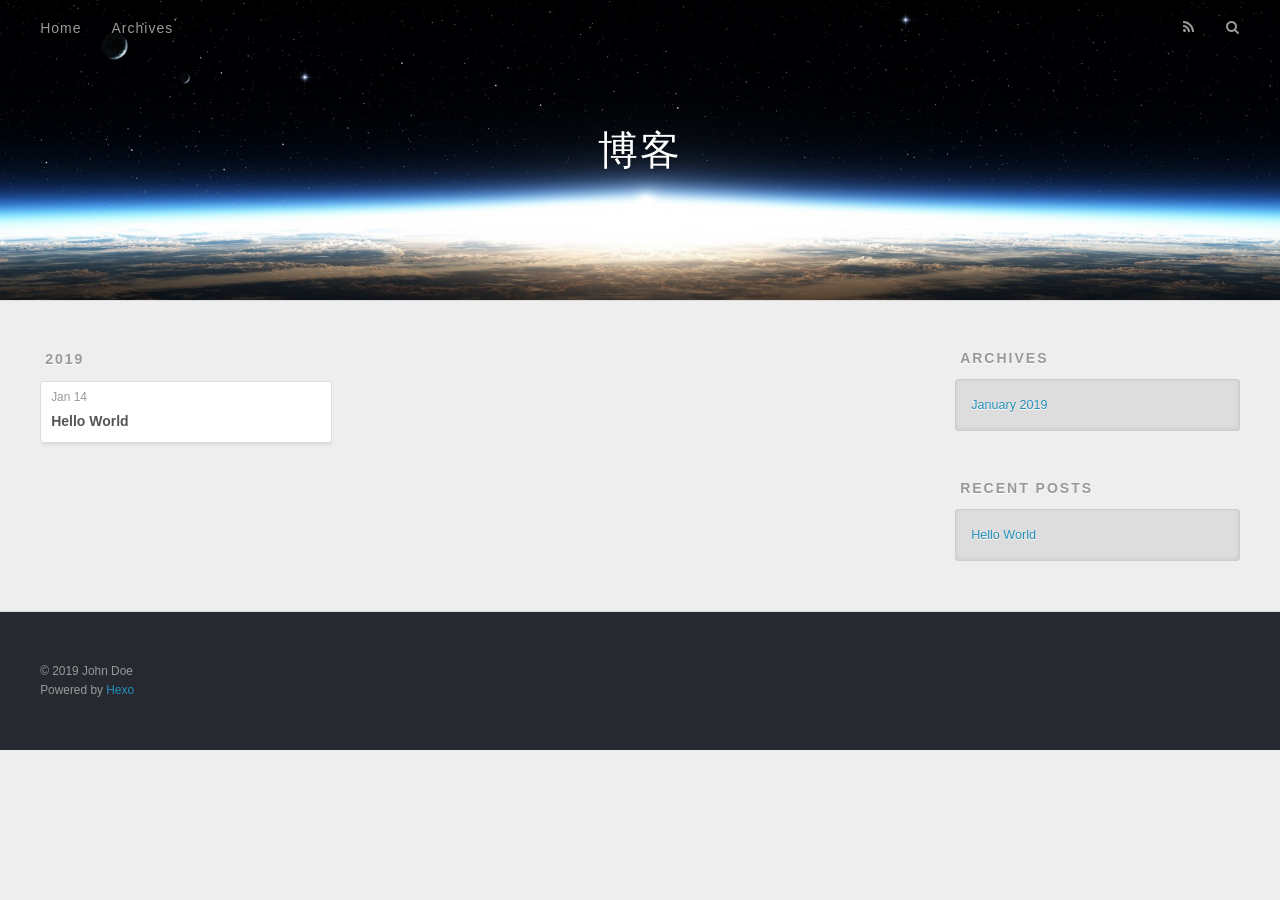
==== archives/index.html @ 406284b7 "Site updated: 2019-01-14 13:26:14" ====
<!DOCTYPE html>
<html>
<head><meta name="generator" content="Hexo 3.8.0">
  <meta charset="utf-8">
  

  
  <title>Archives | 博客</title>
  <meta name="viewport" content="width=device-width, initial-scale=1, maximum-scale=1">
  <meta property="og:type" content="website">
<meta property="og:title" content="博客">
<meta property="og:url" content="http://yoursite.com/archives/index.html">
<meta property="og:site_name" content="博客">
<meta property="og:locale" content="default">
<meta name="twitter:card" content="summary">
<meta name="twitter:title" content="博客">
  
    <link rel="alternate" href="/atom.xml" title="博客" type="application/atom+xml">
  
  
    <link rel="icon" href="/favicon.png">
  
  
    <link href="//fonts.googleapis.com/css?family=Source+Code+Pro" rel="stylesheet" type="text/css">
  
  <link rel="stylesheet" href="/css/style.css">
</head>
</html>
<body>
  <div id="container">
    <div id="wrap">
      <header id="header">
  <div id="banner"></div>
  <div id="header-outer" class="outer">
    <div id="header-title" class="inner">
      <h1 id="logo-wrap">
        <a href="/" id="logo">博客</a>
      </h1>
      
    </div>
    <div id="header-inner" class="inner">
      <nav id="main-nav">
        <a id="main-nav-toggle" class="nav-icon"></a>
        
          <a class="main-nav-link" href="/">Home</a>
        
          <a class="main-nav-link" href="/archives">Archives</a>
        
      </nav>
      <nav id="sub-nav">
        
          <a id="nav-rss-link" class="nav-icon" href="/atom.xml" title="RSS Feed"></a>
        
        <a id="nav-search-btn" class="nav-icon" title="Search"></a>
      </nav>
      <div id="search-form-wrap">
        <form action="//google.com/search" method="get" accept-charset="UTF-8" class="search-form"><input type="search" name="q" class="search-form-input" placeholder="Search"><button type="submit" class="search-form-submit">&#xF002;</button><input type="hidden" name="sitesearch" value="http://yoursite.com"></form>
      </div>
    </div>
  </div>
</header>
      <div class="outer">
        <section id="main">
  
  
    
    
      
      
      <section class="archives-wrap">
        <div class="archive-year-wrap">
          <a href="/archives/2019" class="archive-year">2019</a>
        </div>
        <div class="archives">
    
    <article class="archive-article archive-type-post">
  <div class="archive-article-inner">
    <header class="archive-article-header">
      <a href="/2019/01/14/hello-world/" class="archive-article-date">
  <time datetime="2019-01-14T04:12:39.027Z" itemprop="datePublished">Jan 14</time>
</a>
      
  
    <h1 itemprop="name">
      <a class="archive-article-title" href="/2019/01/14/hello-world/">Hello World</a>
    </h1>
  

    </header>
  </div>
</article>
  
  
    </div></section>
  


</section>
        
          <aside id="sidebar">
  
    

  
    

  
    
  
    
  <div class="widget-wrap">
    <h3 class="widget-title">Archives</h3>
    <div class="widget">
      <ul class="archive-list"><li class="archive-list-item"><a class="archive-list-link" href="/archives/2019/01/">January 2019</a></li></ul>
    </div>
  </div>


  
    
  <div class="widget-wrap">
    <h3 class="widget-title">Recent Posts</h3>
    <div class="widget">
      <ul>
        
          <li>
            <a href="/2019/01/14/hello-world/">Hello World</a>
          </li>
        
      </ul>
    </div>
  </div>

  
</aside>
        
      </div>
      <footer id="footer">
  
  <div class="outer">
    <div id="footer-info" class="inner">
      &copy; 2019 John Doe<br>
      Powered by <a href="http://hexo.io/" target="_blank">Hexo</a>
    </div>
  </div>
</footer>
    </div>
    <nav id="mobile-nav">
  
    <a href="/" class="mobile-nav-link">Home</a>
  
    <a href="/archives" class="mobile-nav-link">Archives</a>
  
</nav>
    

<script src="//ajax.googleapis.com/ajax/libs/jquery/2.0.3/jquery.min.js"></script>


  <link rel="stylesheet" href="/fancybox/jquery.fancybox.css">
  <script src="/fancybox/jquery.fancybox.pack.js"></script>


<script src="/js/script.js"></script>



  </div>
</body>
</html>
---- css/style.css ----
body {
  width: 100%;
}
body:before,
body:after {
  content: "";
  display: table;
}
body:after {
  clear: both;
}
html,
body,
div,
span,
applet,
object,
iframe,
h1,
h2,
h3,
h4,
h5,
h6,
p,
blockquote,
pre,
a,
abbr,
acronym,
address,
big,
cite,
code,
del,
dfn,
em,
img,
ins,
kbd,
q,
s,
samp,
small,
strike,
strong,
sub,
sup,
tt,
var,
dl,
dt,
dd,
ol,
ul,
li,
fieldset,
form,
label,
legend,
table,
caption,
tbody,
tfoot,
thead,
tr,
th,
td {
  margin: 0;
  padding: 0;
  border: 0;
  outline: 0;
  font-weight: inherit;
  font-style: inherit;
  font-family: inherit;
  font-size: 100%;
  vertical-align: baseline;
}
body {
  line-height: 1;
  color: #000;
  background: #fff;
}
ol,
ul {
  list-style: none;
}
table {
  border-collapse: separate;
  border-spacing: 0;
  vertical-align: middle;
}
caption,
th,
td {
  text-align: left;
  font-weight: normal;
  vertical-align: middle;
}
a img {
  border: none;
}
input,
button {
  margin: 0;
  padding: 0;
}
input::-moz-focus-inner,
button::-moz-focus-inner {
  border: 0;
  padding: 0;
}
@font-face {
  font-family: FontAwesome;
  font-style: normal;
  font-weight: normal;
  src: url("fonts/fontawesome-webfont.eot?v=#4.0.3");
  src: url("fonts/fontawesome-webfont.eot?#iefix&v=#4.0.3") format("embedded-opentype"), url("fonts/fontawesome-webfont.woff?v=#4.0.3") format("woff"), url("fonts/fontawesome-webfont.ttf?v=#4.0.3") format("truetype"), url("fonts/fontawesome-webfont.svg#fontawesomeregular?v=#4.0.3") format("svg");
}
html,
body,
#container {
  height: 100%;
}
body {
  background: #eee;
  font: 14px -apple-system, BlinkMacSystemFont, "Segoe UI", "Roboto", "Oxygen", "Ubuntu", "Cantarell", "Fira Sans", "Droid Sans", "Helvetica Neue", sans-serif;
  -webkit-text-size-adjust: 100%;
}
.outer {
  max-width: 1220px;
  margin: 0 auto;
  padding: 0 20px;
}
.outer:before,
.outer:after {
  content: "";
  display: table;
}
.outer:after {
  clear: both;
}
.inner {
  display: inline;
  float: left;
  width: 98.33333333333333%;
  margin: 0 0.833333333333333%;
}
.left,
.alignleft {
  float: left;
}
.right,
.alignright {
  float: right;
}
.clear {
  clear: both;
}
#container {
  position: relative;
}
.mobile-nav-on {
  overflow: hidden;
}
#wrap {
  height: 100%;
  width: 100%;
  position: absolute;
  top: 0;
  left: 0;
  -webkit-transition: 0.2s ease-out;
  -moz-transition: 0.2s ease-out;
  -ms-transition: 0.2s ease-out;
  transition: 0.2s ease-out;
  z-index: 1;
  background: #eee;
}
.mobile-nav-on #wrap {
  left: 280px;
}
@media screen and (min-width: 768px) {
  #main {
    display: inline;
    float: left;
    width: 73.33333333333333%;
    margin: 0 0.833333333333333%;
  }
}
.article-date,
.article-category-link,
.archive-year,
.widget-title {
  text-decoration: none;
  text-transform: uppercase;
  letter-spacing: 2px;
  color: #999;
  margin-bottom: 1em;
  margin-left: 5px;
  line-height: 1em;
  text-shadow: 0 1px #fff;
  font-weight: bold;
}
.article-inner,
.archive-article-inner {
  background: #fff;
  -webkit-box-shadow: 1px 2px 3px #ddd;
  box-shadow: 1px 2px 3px #ddd;
  border: 1px solid #ddd;
  border-radius: 3px;
}
.article-entry h1,
.widget h1 {
  font-size: 2em;
}
.article-entry h2,
.widget h2 {
  font-size: 1.5em;
}
.article-entry h3,
.widget h3 {
  font-size: 1.3em;
}
.article-entry h4,
.widget h4 {
  font-size: 1.2em;
}
.article-entry h5,
.widget h5 {
  font-size: 1em;
}
.article-entry h6,
.widget h6 {
  font-size: 1em;
  color: #999;
}
.article-entry hr,
.widget hr {
  border: 1px dashed #ddd;
}
.article-entry strong,
.widget strong {
  font-weight: bold;
}
.article-entry em,
.widget em,
.article-entry cite,
.widget cite {
  font-style: italic;
}
.article-entry sup,
.widget sup,
.article-entry sub,
.widget sub {
  font-size: 0.75em;
  line-height: 0;
  position: relative;
  vertical-align: baseline;
}
.article-entry sup,
.widget sup {
  top: -0.5em;
}
.article-entry sub,
.widget sub {
  bottom: -0.2em;
}
.article-entry small,
.widget small {
  font-size: 0.85em;
}
.article-entry acronym,
.widget acronym,
.article-entry abbr,
.widget abbr {
  border-bottom: 1px dotted;
}
.article-entry ul,
.widget ul,
.article-entry ol,
.widget ol,
.article-entry dl,
.widget dl {
  margin: 0 20px;
  line-height: 1.6em;
}
.article-entry ul ul,
.widget ul ul,
.article-entry ol ul,
.widget ol ul,
.article-entry ul ol,
.widget ul ol,
.article-entry ol ol,
.widget ol ol {
  margin-top: 0;
  margin-bottom: 0;
}
.article-entry ul,
.widget ul {
  list-style: disc;
}
.article-entry ol,
.widget ol {
  list-style: decimal;
}
.article-entry dt,
.widget dt {
  font-weight: bold;
}
#header {
  height: 300px;
  position: relative;
  border-bottom: 1px solid #ddd;
}
#header:before,
#header:after {
  content: "";
  position: absolute;
  left: 0;
  right: 0;
  height: 40px;
}
#header:before {
  top: 0;
  background: -webkit-linear-gradient(rgba(0,0,0,0.2), transparent);
  background: -moz-linear-gradient(rgba(0,0,0,0.2), transparent);
  background: -ms-linear-gradient(rgba(0,0,0,0.2), transparent);
  background: linear-gradient(rgba(0,0,0,0.2), transparent);
}
#header:after {
  bottom: 0;
  background: -webkit-linear-gradient(transparent, rgba(0,0,0,0.2));
  background: -moz-linear-gradient(transparent, rgba(0,0,0,0.2));
  background: -ms-linear-gradient(transparent, rgba(0,0,0,0.2));
  background: linear-gradient(transparent, rgba(0,0,0,0.2));
}
#header-outer {
  height: 100%;
  position: relative;
}
#header-inner {
  position: relative;
  overflow: hidden;
}
#banner {
  position: absolute;
  top: 0;
  left: 0;
  width: 100%;
  height: 100%;
  background: url("images/banner.jpg") center #000;
  -webkit-background-size: cover;
  -moz-background-size: cover;
  background-size: cover;
  z-index: -1;
}
#header-title {
  text-align: center;
  height: 40px;
  position: absolute;
  top: 50%;
  left: 0;
  margin-top: -20px;
}
#logo,
#subtitle {
  text-decoration: none;
  color: #fff;
  font-weight: 300;
  text-shadow: 0 1px 4px rgba(0,0,0,0.3);
}
#logo {
  font-size: 40px;
  line-height: 40px;
  letter-spacing: 2px;
}
#subtitle {
  font-size: 16px;
  line-height: 16px;
  letter-spacing: 1px;
}
#subtitle-wrap {
  margin-top: 16px;
}
#main-nav {
  float: left;
  margin-left: -15px;
}
.nav-icon,
.main-nav-link {
  float: left;
  color: #fff;
  opacity: 0.6;
  text-decoration: none;
  text-shadow: 0 1px rgba(0,0,0,0.2);
  -webkit-transition: opacity 0.2s;
  -moz-transition: opacity 0.2s;
  -ms-transition: opacity 0.2s;
  transition: opacity 0.2s;
  display: block;
  padding: 20px 15px;
}
.nav-icon:hover,
.main-nav-link:hover {
  opacity: 1;
}
.nav-icon {
  font-family: FontAwesome;
  text-align: center;
  font-size: 14px;
  width: 14px;
  height: 14px;
  padding: 20px 15px;
  position: relative;
  cursor: pointer;
}
.main-nav-link {
  font-weight: 300;
  letter-spacing: 1px;
}
@media screen and (max-width: 479px) {
  .main-nav-link {
    display: none;
  }
}
#main-nav-toggle {
  display: none;
}
#main-nav-toggle:before {
  content: "\f0c9";
}
@media screen and (max-width: 479px) {
  #main-nav-toggle {
    display: block;
  }
}
#sub-nav {
  float: right;
  margin-right: -15px;
}
#nav-rss-link:before {
  content: "\f09e";
}
#nav-search-btn:before {
  content: "\f002";
}
#search-form-wrap {
  position: absolute;
  top: 15px;
  width: 150px;
  height: 30px;
  right: -150px;
  opacity: 0;
  -webkit-transition: 0.2s ease-out;
  -moz-transition: 0.2s ease-out;
  -ms-transition: 0.2s ease-out;
  transition: 0.2s ease-out;
}
#search-form-wrap.on {
  opacity: 1;
  right: 0;
}
@media screen and (max-width: 479px) {
  #search-form-wrap {
    width: 100%;
    right: -100%;
  }
}
.search-form {
  position: absolute;
  top: 0;
  left: 0;
  right: 0;
  background: #fff;
  padding: 5px 15px;
  border-radius: 15px;
  -webkit-box-shadow: 0 0 10px rgba(0,0,0,0.3);
  box-shadow: 0 0 10px rgba(0,0,0,0.3);
}
.search-form-input {
  border: none;
  background: none;
  color: #555;
  width: 100%;
  font: 13px -apple-system, BlinkMacSystemFont, "Segoe UI", "Roboto", "Oxygen", "Ubuntu", "Cantarell", "Fira Sans", "Droid Sans", "Helvetica Neue", sans-serif;
  outline: none;
}
.search-form-input::-webkit-search-results-decoration,
.search-form-input::-webkit-search-cancel-button {
  -webkit-appearance: none;
}
.search-form-submit {
  position: absolute;
  top: 50%;
  right: 10px;
  margin-top: -7px;
  font: 13px FontAwesome;
  border: none;
  background: none;
  color: #bbb;
  cursor: pointer;
}
.search-form-submit:hover,
.search-form-submit:focus {
  color: #777;
}
.article {
  margin: 50px 0;
}
.article-inner {
  overflow: hidden;
}
.article-meta:before,
.article-meta:after {
  content: "";
  display: table;
}
.article-meta:after {
  clear: both;
}
.article-date {
  float: left;
}
.article-category {
  float: left;
  line-height: 1em;
  color: #ccc;
  text-shadow: 0 1px #fff;
  margin-left: 8px;
}
.article-category:before {
  content: "\2022";
}
.article-category-link {
  margin: 0 12px 1em;
}
.article-header {
  padding: 20px 20px 0;
}
.article-title {
  text-decoration: none;
  font-size: 2em;
  font-weight: bold;
  color: #555;
  line-height: 1.1em;
  -webkit-transition: color 0.2s;
  -moz-transition: color 0.2s;
  -ms-transition: color 0.2s;
  transition: color 0.2s;
}
a.article-title:hover {
  color: #258fb8;
}
.article-entry {
  color: #555;
  padding: 0 20px;
}
.article-entry:before,
.article-entry:after {
  content: "";
  display: table;
}
.article-entry:after {
  clear: both;
}
.article-entry p,
.article-entry table {
  line-height: 1.6em;
  margin: 1.6em 0;
}
.article-entry h1,
.article-entry h2,
.article-entry h3,
.article-entry h4,
.article-entry h5,
.article-entry h6 {
  font-weight: bold;
}
.article-entry h1,
.article-entry h2,
.article-entry h3,
.article-entry h4,
.article-entry h5,
.article-entry h6 {
  line-height: 1.1em;
  margin: 1.1em 0;
}
.article-entry a {
  color: #258fb8;
  text-decoration: none;
}
.article-entry a:hover {
  text-decoration: underline;
}
.article-entry ul,
.article-entry ol,
.article-entry dl {
  margin-top: 1.6em;
  margin-bottom: 1.6em;
}
.article-entry img,
.article-entry video {
  max-width: 100%;
  height: auto;
  display: block;
  margin: auto;
}
.article-entry iframe {
  border: none;
}
.article-entry table {
  width: 100%;
  border-collapse: collapse;
  border-spacing: 0;
}
.article-entry th {
  font-weight: bold;
  border-bottom: 3px solid #ddd;
  padding-bottom: 0.5em;
}
.article-entry td {
  border-bottom: 1px solid #ddd;
  padding: 10px 0;
}
.article-entry blockquote {
  font-family: Georgia, "Times New Roman", serif;
  font-size: 1.4em;
  margin: 1.6em 20px;
  text-align: center;
}
.article-entry blockquote footer {
  font-size: 14px;
  margin: 1.6em 0;
  font-family: -apple-system, BlinkMacSystemFont, "Segoe UI", "Roboto", "Oxygen", "Ubuntu", "Cantarell", "Fira Sans", "Droid Sans", "Helvetica Neue", sans-serif;
}
.article-entry blockquote footer cite:before {
  content: "—";
  padding: 0 0.5em;
}
.article-entry .pullquote {
  text-align: left;
  width: 45%;
  margin: 0;
}
.article-entry .pullquote.left {
  margin-left: 0.5em;
  margin-right: 1em;
}
.article-entry .pullquote.right {
  margin-right: 0.5em;
  margin-left: 1em;
}
.article-entry .caption {
  color: #999;
  display: block;
  font-size: 0.9em;
  margin-top: 0.5em;
  position: relative;
  text-align: center;
}
.article-entry .video-container {
  position: relative;
  padding-top: 56.25%;
  height: 0;
  overflow: hidden;
}
.article-entry .video-container iframe,
.article-entry .video-container object,
.article-entry .video-container embed {
  position: absolute;
  top: 0;
  left: 0;
  width: 100%;
  height: 100%;
  margin-top: 0;
}
.article-more-link a {
  display: inline-block;
  line-height: 1em;
  padding: 6px 15px;
  border-radius: 15px;
  background: #eee;
  color: #999;
  text-shadow: 0 1px #fff;
  text-decoration: none;
}
.article-more-link a:hover {
  background: #258fb8;
  color: #fff;
  text-decoration: none;
  text-shadow: 0 1px #1e7293;
}
.article-footer {
  font-size: 0.85em;
  line-height: 1.6em;
  border-top: 1px solid #ddd;
  padding-top: 1.6em;
  margin: 0 20px 20px;
}
.article-footer:before,
.article-footer:after {
  content: "";
  display: table;
}
.article-footer:after {
  clear: both;
}
.article-footer a {
  color: #999;
  text-decoration: none;
}
.article-footer a:hover {
  color: #555;
}
.article-tag-list-item {
  float: left;
  margin-right: 10px;
}
.article-tag-list-link:before {
  content: "#";
}
.article-comment-link {
  float: right;
}
.article-comment-link:before {
  content: "\f075";
  font-family: FontAwesome;
  padding-right: 8px;
}
.article-share-link {
  cursor: pointer;
  float: right;
  margin-left: 20px;
}
.article-share-link:before {
  content: "\f064";
  font-family: FontAwesome;
  padding-right: 6px;
}
#article-nav {
  position: relative;
}
#article-nav:before,
#article-nav:after {
  content: "";
  display: table;
}
#article-nav:after {
  clear: both;
}
@media screen and (min-width: 768px) {
  #article-nav {
    margin: 50px 0;
  }
  #article-nav:before {
    width: 8px;
    height: 8px;
    position: absolute;
    top: 50%;
    left: 50%;
    margin-top: -4px;
    margin-left: -4px;
    content: "";
    border-radius: 50%;
    background: #ddd;
    -webkit-box-shadow: 0 1px 2px #fff;
    box-shadow: 0 1px 2px #fff;
  }
}
.article-nav-link-wrap {
  text-decoration: none;
  text-shadow: 0 1px #fff;
  color: #999;
  -webkit-box-sizing: border-box;
  -moz-box-sizing: border-box;
  box-sizing: border-box;
  margin-top: 50px;
  text-align: center;
  display: block;
}
.article-nav-link-wrap:hover {
  color: #555;
}
@media screen and (min-width: 768px) {
  .article-nav-link-wrap {
    width: 50%;
    margin-top: 0;
  }
}
@media screen and (min-width: 768px) {
  #article-nav-newer {
    float: left;
    text-align: right;
    padding-right: 20px;
  }
}
@media screen and (min-width: 768px) {
  #article-nav-older {
    float: right;
    text-align: left;
    padding-left: 20px;
  }
}
.article-nav-caption {
  text-transform: uppercase;
  letter-spacing: 2px;
  color: #ddd;
  line-height: 1em;
  font-weight: bold;
}
#article-nav-newer .article-nav-caption {
  margin-right: -2px;
}
.article-nav-title {
  font-size: 0.85em;
  line-height: 1.6em;
  margin-top: 0.5em;
}
.article-share-box {
  position: absolute;
  display: none;
  background: #fff;
  -webkit-box-shadow: 1px 2px 10px rgba(0,0,0,0.2);
  box-shadow: 1px 2px 10px rgba(0,0,0,0.2);
  border-radius: 3px;
  margin-left: -145px;
  overflow: hidden;
  z-index: 1;
}
.article-share-box.on {
  display: block;
}
.article-share-input {
  width: 100%;
  background: none;
  -webkit-box-sizing: border-box;
  -moz-box-sizing: border-box;
  box-sizing: border-box;
  font: 14px -apple-system, BlinkMacSystemFont, "Segoe UI", "Roboto", "Oxygen", "Ubuntu", "Cantarell", "Fira Sans", "Droid Sans", "Helvetica Neue", sans-serif;
  padding: 0 15px;
  color: #555;
  outline: none;
  border: 1px solid #ddd;
  border-radius: 3px 3px 0 0;
  height: 36px;
  line-height: 36px;
}
.article-share-links {
  background: #eee;
}
.article-share-links:before,
.article-share-links:after {
  content: "";
  display: table;
}
.article-share-links:after {
  clear: both;
}
.article-share-twitter,
.article-share-facebook,
.article-share-pinterest,
.article-share-google {
  width: 50px;
  height: 36px;
  display: block;
  float: left;
  position: relative;
  color: #999;
  text-shadow: 0 1px #fff;
}
.article-share-twitter:before,
.article-share-facebook:before,
.article-share-pinterest:before,
.article-share-google:before {
  font-size: 20px;
  font-family: FontAwesome;
  width: 20px;
  height: 20px;
  position: absolute;
  top: 50%;
  left: 50%;
  margin-top: -10px;
  margin-left: -10px;
  text-align: center;
}
.article-share-twitter:hover,
.article-share-facebook:hover,
.article-share-pinterest:hover,
.article-share-google:hover {
  color: #fff;
}
.article-share-twitter:before {
  content: "\f099";
}
.article-share-twitter:hover {
  background: #00aced;
  text-shadow: 0 1px #008abe;
}
.article-share-facebook:before {
  content: "\f09a";
}
.article-share-facebook:hover {
  background: #3b5998;
  text-shadow: 0 1px #2f477a;
}
.article-share-pinterest:before {
  content: "\f0d2";
}
.article-share-pinterest:hover {
  background: #cb2027;
  text-shadow: 0 1px #a21a1f;
}
.article-share-google:before {
  content: "\f0d5";
}
.article-share-google:hover {
  background: #dd4b39;
  text-shadow: 0 1px #be3221;
}
.article-gallery {
  background: #000;
  position: relative;
}
.article-gallery-photos {
  position: relative;
  overflow: hidden;
}
.article-gallery-img {
  display: none;
  max-width: 100%;
}
.article-gallery-img:first-child {
  display: block;
}
.article-gallery-img.loaded {
  position: absolute;
  display: block;
}
.article-gallery-img img {
  display: block;
  max-width: 100%;
  margin: 0 auto;
}
#comments {
  background: #fff;
  -webkit-box-shadow: 1px 2px 3px #ddd;
  box-shadow: 1px 2px 3px #ddd;
  padding: 20px;
  border: 1px solid #ddd;
  border-radius: 3px;
  margin: 50px 0;
}
#comments a {
  color: #258fb8;
}
.archives-wrap {
  margin: 50px 0;
}
.archives:before,
.archives:after {
  content: "";
  display: table;
}
.archives:after {
  clear: both;
}
.archive-year-wrap {
  margin-bottom: 1em;
}
.archives {
  -webkit-column-gap: 10px;
  -moz-column-gap: 10px;
  column-gap: 10px;
}
@media screen and (min-width: 480px) and (max-width: 767px) {
  .archives {
    -webkit-column-count: 2;
    -moz-column-count: 2;
    column-count: 2;
  }
}
@media screen and (min-width: 768px) {
  .archives {
    -webkit-column-count: 3;
    -moz-column-count: 3;
    column-count: 3;
  }
}
.archive-article {
  -webkit-column-break-inside: avoid;
  page-break-inside: avoid;
  overflow: hidden;
  break-inside: avoid-column;
}
.archive-article-inner {
  padding: 10px;
  margin-bottom: 15px;
}
.archive-article-title {
  text-decoration: none;
  font-weight: bold;
  color: #555;
  -webkit-transition: color 0.2s;
  -moz-transition: color 0.2s;
  -ms-transition: color 0.2s;
  transition: color 0.2s;
  line-height: 1.6em;
}
.archive-article-title:hover {
  color: #258fb8;
}
.archive-article-footer {
  margin-top: 1em;
}
.archive-article-date {
  color: #999;
  text-decoration: none;
  font-size: 0.85em;
  line-height: 1em;
  margin-bottom: 0.5em;
  display: block;
}
#page-nav {
  margin: 50px auto;
  background: #fff;
  -webkit-box-shadow: 1px 2px 3px #ddd;
  box-shadow: 1px 2px 3px #ddd;
  border: 1px solid #ddd;
  border-radius: 3px;
  text-align: center;
  color: #999;
  overflow: hidden;
}
#page-nav:before,
#page-nav:after {
  content: "";
  display: table;
}
#page-nav:after {
  clear: both;
}
#page-nav a,
#page-nav span {
  padding: 10px 20px;
  line-height: 1;
  height: 2ex;
}
#page-nav a {
  color: #999;
  text-decoration: none;
}
#page-nav a:hover {
  background: #999;
  color: #fff;
}
#page-nav .prev {
  float: left;
}
#page-nav .next {
  float: right;
}
#page-nav .page-number {
  display: inline-block;
}
@media screen and (max-width: 479px) {
  #page-nav .page-number {
    display: none;
  }
}
#page-nav .current {
  color: #555;
  font-weight: bold;
}
#page-nav .space {
  color: #ddd;
}
#footer {
  background: #262a30;
  padding: 50px 0;
  border-top: 1px solid #ddd;
  color: #999;
}
#footer a {
  color: #258fb8;
  text-decoration: none;
}
#footer a:hover {
  text-decoration: underline;
}
#footer-info {
  line-height: 1.6em;
  font-size: 0.85em;
}
.article-entry pre,
.article-entry .highlight {
  background: #2d2d2d;
  margin: 0 -20px;
  padding: 15px 20px;
  border-style: solid;
  border-color: #ddd;
  border-width: 1px 0;
  overflow: auto;
  color: #ccc;
  line-height: 22.400000000000002px;
}
.article-entry .highlight .gutter pre,
.article-entry .gist .gist-file .gist-data .line-numbers {
  color: #666;
  font-size: 0.85em;
}
.article-entry pre,
.article-entry code {
  font-family: "Source Code Pro", Consolas, Monaco, Menlo, Consolas, monospace;
}
.article-entry code {
  background: #eee;
  text-shadow: 0 1px #fff;
  padding: 0 0.3em;
}
.article-entry pre code {
  background: none;
  text-shadow: none;
  padding: 0;
}
.article-entry .highlight pre {
  border: none;
  margin: 0;
  padding: 0;
}
.article-entry .highlight table {
  margin: 0;
  width: auto;
}
.article-entry .highlight td {
  border: none;
  padding: 0;
}
.article-entry .highlight figcaption {
  font-size: 0.85em;
  color: #999;
  line-height: 1em;
  margin-bottom: 1em;
}
.article-entry .highlight figcaption:before,
.article-entry .highlight figcaption:after {
  content: "";
  display: table;
}
.article-entry .highlight figcaption:after {
  clear: both;
}
.article-entry .highlight figcaption a {
  float: right;
}
.article-entry .highlight .gutter pre {
  text-align: right;
  padding-right: 20px;
}
.article-entry .highlight .line {
  height: 22.400000000000002px;
}
.article-entry .highlight .line.marked {
  background: #515151;
}
.article-entry .gist {
  margin: 0 -20px;
  border-style: solid;
  border-color: #ddd;
  border-width: 1px 0;
  background: #2d2d2d;
  padding: 15px 20px 15px 0;
}
.article-entry .gist .gist-file {
  border: none;
  font-family: "Source Code Pro", Consolas, Monaco, Menlo, Consolas, monospace;
  margin: 0;
}
.article-entry .gist .gist-file .gist-data {
  background: none;
  border: none;
}
.article-entry .gist .gist-file .gist-data .line-numbers {
  background: none;
  border: none;
  padding: 0 20px 0 0;
}
.article-entry .gist .gist-file .gist-data .line-data {
  padding: 0 !important;
}
.article-entry .gist .gist-file .highlight {
  margin: 0;
  padding: 0;
  border: none;
}
.article-entry .gist .gist-file .gist-meta {
  background: #2d2d2d;
  color: #999;
  font: 0.85em -apple-system, BlinkMacSystemFont, "Segoe UI", "Roboto", "Oxygen", "Ubuntu", "Cantarell", "Fira Sans", "Droid Sans", "Helvetica Neue", sans-serif;
  text-shadow: 0 0;
  padding: 0;
  margin-top: 1em;
  margin-left: 20px;
}
.article-entry .gist .gist-file .gist-meta a {
  color: #258fb8;
  font-weight: normal;
}
.article-entry .gist .gist-file .gist-meta a:hover {
  text-decoration: underline;
}
pre .comment,
pre .title {
  color: #999;
}
pre .variable,
pre .attribute,
pre .tag,
pre .regexp,
pre .ruby .constant,
pre .xml .tag .title,
pre .xml .pi,
pre .xml .doctype,
pre .html .doctype,
pre .css .id,
pre .css .class,
pre .css .pseudo {
  color: #f2777a;
}
pre .number,
pre .preprocessor,
pre .built_in,
pre .literal,
pre .params,
pre .constant {
  color: #f99157;
}
pre .class,
pre .ruby .class .title,
pre .css .rules .attribute {
  color: #9c9;
}
pre .string,
pre .value,
pre .inheritance,
pre .header,
pre .ruby .symbol,
pre .xml .cdata {
  color: #9c9;
}
pre .css .hexcolor {
  color: #6cc;
}
pre .function,
pre .python .decorator,
pre .python .title,
pre .ruby .function .title,
pre .ruby .title .keyword,
pre .perl .sub,
pre .javascript .title,
pre .coffeescript .title {
  color: #69c;
}
pre .keyword,
pre .javascript .function {
  color: #c9c;
}
@media screen and (max-width: 479px) {
  #mobile-nav {
    position: absolute;
    top: 0;
    left: 0;
    width: 280px;
    height: 100%;
    background: #191919;
    border-right: 1px solid #fff;
  }
}
@media screen and (max-width: 479px) {
  .mobile-nav-link {
    display: block;
    color: #999;
    text-decoration: none;
    padding: 15px 20px;
    font-weight: bold;
  }
  .mobile-nav-link:hover {
    color: #fff;
  }
}
@media screen and (min-width: 768px) {
  #sidebar {
    display: inline;
    float: left;
    width: 23.333333333333332%;
    margin: 0 0.833333333333333%;
  }
}
.widget-wrap {
  margin: 50px 0;
}
.widget {
  color: #777;
  text-shadow: 0 1px #fff;
  background: #ddd;
  -webkit-box-shadow: 0 -1px 4px #ccc inset;
  box-shadow: 0 -1px 4px #ccc inset;
  border: 1px solid #ccc;
  padding: 15px;
  border-radius: 3px;
}
.widget a {
  color: #258fb8;
  text-decoration: none;
}
.widget a:hover {
  text-decoration: underline;
}
.widget ul ul,
.widget ol ul,
.widget dl ul,
.widget ul ol,
.widget ol ol,
.widget dl ol,
.widget ul dl,
.widget ol dl,
.widget dl dl {
  margin-left: 15px;
  list-style: disc;
}
.widget {
  line-height: 1.6em;
  word-wrap: break-word;
  font-size: 0.9em;
}
.widget ul,
.widget ol {
  list-style: none;
  margin: 0;
}
.widget ul ul,
.widget ol ul,
.widget ul ol,
.widget ol ol {
  margin: 0 20px;
}
.widget ul ul,
.widget ol ul {
  list-style: disc;
}
.widget ul ol,
.widget ol ol {
  list-style: decimal;
}
.category-list-count,
.tag-list-count,
.archive-list-count {
  padding-left: 5px;
  color: #999;
  font-size: 0.85em;
}
.category-list-count:before,
.tag-list-count:before,
.archive-list-count:before {
  content: "(";
}
.category-list-count:after,
.tag-list-count:after,
.archive-list-count:after {
  content: ")";
}
.tagcloud a {
  margin-right: 5px;
  display: inline-block;
}
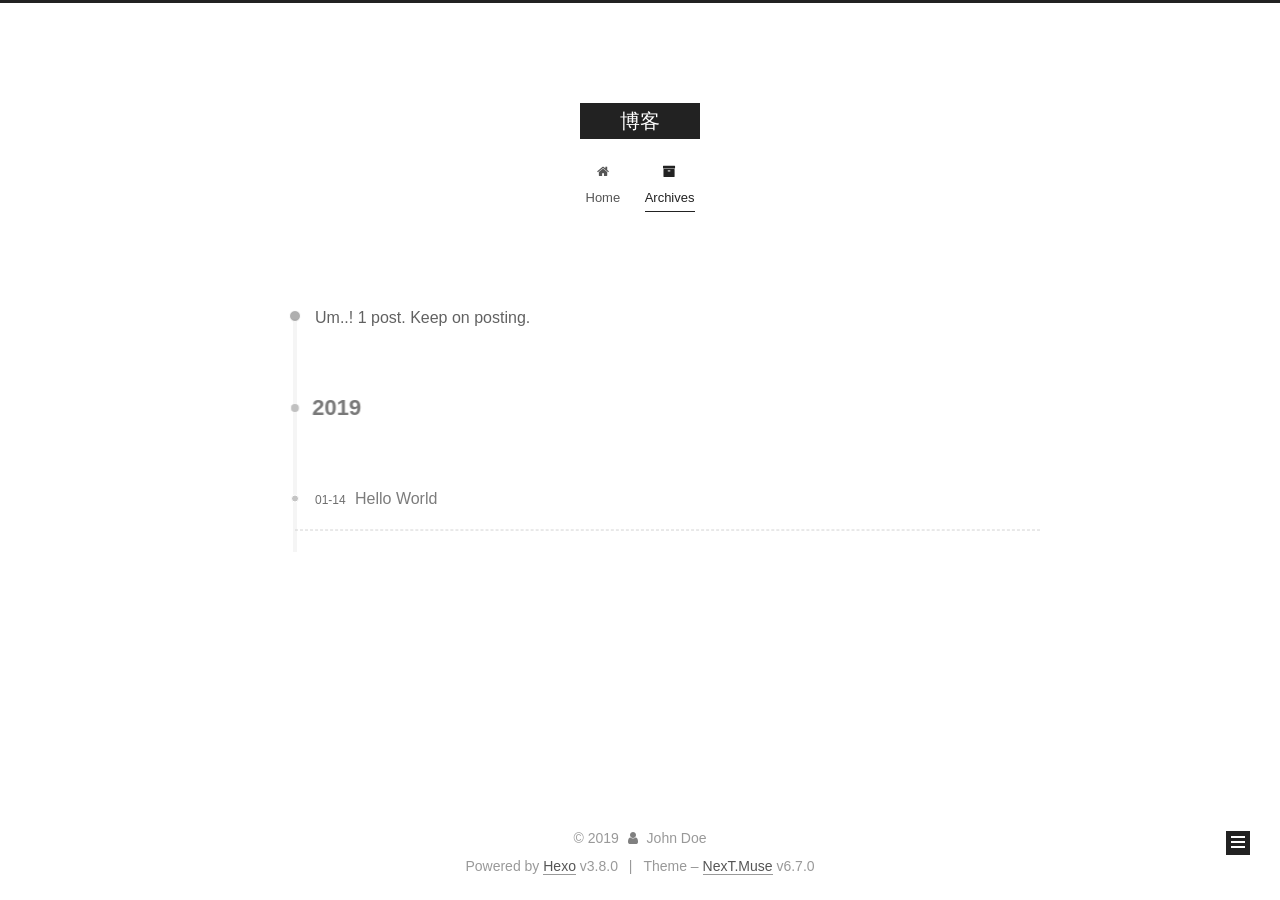
==== commit 4243ec46: "Site updated: 2019-01-15 11:44:02" ====
--- a/archives/index.html
+++ b/archives/index.html
@@ -1,12 +1,101 @@
 <!DOCTYPE html>
-<html>
+
+
+
+
+
+
+
+
+
+
+
+
+  
+
+
+<html class="theme-next muse use-motion" lang="">
 <head><meta name="generator" content="Hexo 3.8.0">
-  <meta charset="utf-8">
-  
-
-  
-  <title>Archives | 博客</title>
-  <meta name="viewport" content="width=device-width, initial-scale=1, maximum-scale=1">
+  <meta charset="UTF-8">
+<meta http-equiv="X-UA-Compatible" content="IE=edge">
+<meta name="viewport" content="width=device-width, initial-scale=1, maximum-scale=2">
+<meta name="theme-color" content="#222">
+
+
+
+
+
+
+
+
+
+
+
+
+
+
+
+
+
+
+
+
+
+
+
+
+
+
+<link rel="stylesheet" href="/lib/font-awesome/css/font-awesome.min.css?v=4.6.2">
+
+<link rel="stylesheet" href="/css/main.css?v=6.7.0">
+
+
+  <link rel="apple-touch-icon" sizes="180x180" href="/images/apple-touch-icon-next.png?v=6.7.0">
+
+
+  <link rel="icon" type="image/png" sizes="32x32" href="/images/favicon-32x32-next.png?v=6.7.0">
+
+
+  <link rel="icon" type="image/png" sizes="16x16" href="/images/favicon-16x16-next.png?v=6.7.0">
+
+
+  <link rel="mask-icon" href="/images/logo.svg?v=6.7.0" color="#222">
+
+
+
+
+
+
+
+<script id="hexo.configurations">
+  var NexT = window.NexT || {};
+  var CONFIG = {
+    root: '/',
+    scheme: 'Muse',
+    version: '6.7.0',
+    sidebar: {"position":"left","display":"post","offset":12,"b2t":false,"scrollpercent":false,"onmobile":false},
+    fancybox: false,
+    fastclick: false,
+    lazyload: false,
+    tabs: true,
+    motion: {"enable":true,"async":false,"transition":{"post_block":"fadeIn","post_header":"slideDownIn","post_body":"slideDownIn","coll_header":"slideLeftIn","sidebar":"slideUpIn"}},
+    algolia: {
+      applicationID: '',
+      apiKey: '',
+      indexName: '',
+      hits: {"per_page":10},
+      labels: {"input_placeholder":"Search for Posts","hits_empty":"We didn't find any results for the search: ${query}","hits_stats":"${hits} results found in ${time} ms"}
+    }
+  };
+</script>
+
+
+  
+
+
+
+
   <meta property="og:type" content="website">
 <meta property="og:title" content="博客">
 <meta property="og:url" content="http://yoursite.com/archives/index.html">
@@ -14,157 +103,491 @@
 <meta property="og:locale" content="default">
 <meta name="twitter:card" content="summary">
 <meta name="twitter:title" content="博客">
-  
-    <link rel="alternate" href="/atom.xml" title="博客" type="application/atom+xml">
-  
-  
-    <link rel="icon" href="/favicon.png">
-  
-  
-    <link href="//fonts.googleapis.com/css?family=Source+Code+Pro" rel="stylesheet" type="text/css">
-  
-  <link rel="stylesheet" href="/css/style.css">
+
+
+
+
+
+
+  <link rel="canonical" href="http://yoursite.com/archives/">
+
+
+
+<script id="page.configurations">
+  CONFIG.page = {
+    sidebar: "",
+  };
+</script>
+
+  <title>Archive | 博客</title>
+  
+
+
+
+
+
+
+
+
+
+
+
+
+  <noscript>
+  <style>
+  .use-motion .motion-element,
+  .use-motion .brand,
+  .use-motion .menu-item,
+  .sidebar-inner,
+  .use-motion .post-block,
+  .use-motion .pagination,
+  .use-motion .comments,
+  .use-motion .post-header,
+  .use-motion .post-body,
+  .use-motion .collection-title { opacity: initial; }
+
+  .use-motion .logo,
+  .use-motion .site-title,
+  .use-motion .site-subtitle {
+    opacity: initial;
+    top: initial;
+  }
+
+  .use-motion .logo-line-before i { left: initial; }
+  .use-motion .logo-line-after i { right: initial; }
+  </style>
+</noscript>
+
 </head>
-</html>
-<body>
-  <div id="container">
-    <div id="wrap">
-      <header id="header">
-  <div id="banner"></div>
-  <div id="header-outer" class="outer">
-    <div id="header-title" class="inner">
-      <h1 id="logo-wrap">
-        <a href="/" id="logo">博客</a>
-      </h1>
-      
+
+<body itemscope="" itemtype="http://schema.org/WebPage" lang="default">
+
+  
+  
+    
+  
+
+  <div class="container sidebar-position-left page-archive">
+    <div class="headband"></div>
+
+    <header id="header" class="header" itemscope="" itemtype="http://schema.org/WPHeader">
+      <div class="header-inner"><div class="site-brand-wrapper">
+  <div class="site-meta">
+    
+
+    <div class="custom-logo-site-title">
+      <a href="/" class="brand" rel="start">
+        <span class="logo-line-before"><i></i></span>
+        <span class="site-title">博客</span>
+        <span class="logo-line-after"><i></i></span>
+      </a>
     </div>
-    <div id="header-inner" class="inner">
-      <nav id="main-nav">
-        <a id="main-nav-toggle" class="nav-icon"></a>
-        
-          <a class="main-nav-link" href="/">Home</a>
-        
-          <a class="main-nav-link" href="/archives">Archives</a>
-        
-      </nav>
-      <nav id="sub-nav">
-        
-          <a id="nav-rss-link" class="nav-icon" href="/atom.xml" title="RSS Feed"></a>
-        
-        <a id="nav-search-btn" class="nav-icon" title="Search"></a>
-      </nav>
-      <div id="search-form-wrap">
-        <form action="//google.com/search" method="get" accept-charset="UTF-8" class="search-form"><input type="search" name="q" class="search-form-input" placeholder="Search"><button type="submit" class="search-form-submit">&#xF002;</button><input type="hidden" name="sitesearch" value="http://yoursite.com"></form>
+    
+    
+  </div>
+
+  <div class="site-nav-toggle">
+    <button aria-label="Toggle navigation bar">
+      <span class="btn-bar"></span>
+      <span class="btn-bar"></span>
+      <span class="btn-bar"></span>
+    </button>
+  </div>
+</div>
+
+
+
+<nav class="site-nav">
+  
+    <ul id="menu" class="menu">
+      
+        
+        
+        
+          
+          <li class="menu-item menu-item-home">
+
+    
+    
+    
+      
+    
+
+    
+
+    <a href="/" rel="section"><i class="menu-item-icon fa fa-fw fa-home"></i> <br>Home</a>
+
+  </li>
+        
+        
+        
+          
+          <li class="menu-item menu-item-archives menu-item-active">
+
+    
+    
+    
+      
+    
+
+    
+
+    <a href="/archives/" rel="section"><i class="menu-item-icon fa fa-fw fa-archive"></i> <br>Archives</a>
+
+  </li>
+
+      
+      
+    </ul>
+  
+
+  
+    
+
+    
+    
+      
+      
+    
+      
+      
+    
+    
+
+  
+
+
+  
+
+  
+</nav>
+
+
+
+  
+
+
+
+</div>
+    </header>
+
+    
+
+
+    <main id="main" class="main">
+      <div class="main-inner">
+        <div class="content-wrap">
+          
+          <div id="content" class="content">
+            
+
+  
+  
+  
+  <div class="post-block archive">
+    <div id="posts" class="posts-collapse">
+      <span class="archive-move-on"></span>
+
+      
+      <span class="archive-page-counter">
+        
+        
+        
+          
+        
+        Um..! 1 post. Keep on posting.
+      </span>
+      
+
+      
+
+        
+        
+        
+
+        
+          
+          <div class="collection-title">
+            <h1 class="archive-year" id="archive-year-2019">2019</h1>
+          </div>
+        
+        
+
+        
+
+  <article class="post post-type-normal" itemscope="" itemtype="http://schema.org/Article">
+    <header class="post-header">
+
+      <h2 class="post-title">
+        
+          <a class="post-title-link" href="/2019/01/14/hello-world/" itemprop="url">
+            
+              <span itemprop="name">Hello World</span>
+            
+          </a>
+        
+      </h2>
+
+      <div class="post-meta">
+        <time class="post-time" itemprop="dateCreated" datetime="2019-01-14T12:12:39+08:00" content="2019-01-14">
+          01-14
+        </time>
       </div>
+
+    </header>
+  </article>
+
+
+
+      
+
     </div>
   </div>
-</header>
-      <div class="outer">
-        <section id="main">
-  
-  
-    
-    
-      
-      
-      <section class="archives-wrap">
-        <div class="archive-year-wrap">
-          <a href="/archives/2019" class="archive-year">2019</a>
+  
+  
+  
+
+  
+
+
+
+          </div>
+          
+
         </div>
-        <div class="archives">
-    
-    <article class="archive-article archive-type-post">
-  <div class="archive-article-inner">
-    <header class="archive-article-header">
-      <a href="/2019/01/14/hello-world/" class="archive-article-date">
-  <time datetime="2019-01-14T04:12:39.027Z" itemprop="datePublished">Jan 14</time>
-</a>
-      
-  
-    <h1 itemprop="name">
-      <a class="archive-article-title" href="/2019/01/14/hello-world/">Hello World</a>
-    </h1>
-  
-
-    </header>
-  </div>
-</article>
-  
-  
-    </div></section>
-  
-
-
-</section>
-        
-          <aside id="sidebar">
-  
-    
-
-  
-    
-
-  
-    
-  
-    
-  <div class="widget-wrap">
-    <h3 class="widget-title">Archives</h3>
-    <div class="widget">
-      <ul class="archive-list"><li class="archive-list-item"><a class="archive-list-link" href="/archives/2019/01/">January 2019</a></li></ul>
+        
+          
+  
+  <div class="sidebar-toggle">
+    <div class="sidebar-toggle-line-wrap">
+      <span class="sidebar-toggle-line sidebar-toggle-line-first"></span>
+      <span class="sidebar-toggle-line sidebar-toggle-line-middle"></span>
+      <span class="sidebar-toggle-line sidebar-toggle-line-last"></span>
     </div>
   </div>
 
-
-  
-    
-  <div class="widget-wrap">
-    <h3 class="widget-title">Recent Posts</h3>
-    <div class="widget">
-      <ul>
-        
-          <li>
-            <a href="/2019/01/14/hello-world/">Hello World</a>
-          </li>
-        
-      </ul>
+  <aside id="sidebar" class="sidebar">
+    
+    <div class="sidebar-inner">
+
+      
+
+      
+
+      <div class="site-overview-wrap sidebar-panel sidebar-panel-active">
+        <div class="site-overview">
+          <div class="site-author motion-element" itemprop="author" itemscope="" itemtype="http://schema.org/Person">
+            
+              <p class="site-author-name" itemprop="name">John Doe</p>
+              <p class="site-description motion-element" itemprop="description"></p>
+          </div>
+
+          
+            <nav class="site-state motion-element">
+              
+                <div class="site-state-item site-state-posts">
+                
+                  <a href="/archives/">
+                
+                    <span class="site-state-item-count">1</span>
+                    <span class="site-state-item-name">posts</span>
+                  </a>
+                </div>
+              
+
+              
+
+              
+            </nav>
+          
+
+          
+
+          
+
+          
+
+          
+          
+
+          
+            
+          
+          
+
+        </div>
+      </div>
+
+      
+
+      
+
     </div>
+  </aside>
+
+
+        
+      </div>
+    </main>
+
+    <footer id="footer" class="footer">
+      <div class="footer-inner">
+        <div class="copyright">&copy; <span itemprop="copyrightYear">2019</span>
+  <span class="with-love" id="animate">
+    <i class="fa fa-user"></i>
+  </span>
+  <span class="author" itemprop="copyrightHolder">John Doe</span>
+
+  
+
+  
+</div>
+
+
+  <div class="powered-by">Powered by <a href="https://hexo.io" class="theme-link" rel="noopener" target="_blank">Hexo</a> v3.8.0</div>
+
+
+
+  <span class="post-meta-divider">|</span>
+
+
+
+  <div class="theme-info">Theme – <a href="https://theme-next.org" class="theme-link" rel="noopener" target="_blank">NexT.Muse</a> v6.7.0</div>
+
+
+
+
+        
+
+
+
+
+
+
+
+
+        
+      </div>
+    </footer>
+
+    
+      <div class="back-to-top">
+        <i class="fa fa-arrow-up"></i>
+        
+      </div>
+    
+
+    
+
+    
+
+    
   </div>
 
   
-</aside>
-        
-      </div>
-      <footer id="footer">
-  
-  <div class="outer">
-    <div id="footer-info" class="inner">
-      &copy; 2019 John Doe<br>
-      Powered by <a href="http://hexo.io/" target="_blank">Hexo</a>
-    </div>
-  </div>
-</footer>
-    </div>
-    <nav id="mobile-nav">
-  
-    <a href="/" class="mobile-nav-link">Home</a>
-  
-    <a href="/archives" class="mobile-nav-link">Archives</a>
-  
-</nav>
-    
-
-<script src="//ajax.googleapis.com/ajax/libs/jquery/2.0.3/jquery.min.js"></script>
-
-
-  <link rel="stylesheet" href="/fancybox/jquery.fancybox.css">
-  <script src="/fancybox/jquery.fancybox.pack.js"></script>
-
-
-<script src="/js/script.js"></script>
-
-
-
-  </div>
+
+<script>
+  if (Object.prototype.toString.call(window.Promise) !== '[object Function]') {
+    window.Promise = null;
+  }
+</script>
+
+
+
+
+
+
+
+
+
+
+
+
+
+
+
+
+
+
+
+
+
+
+
+
+
+
+  
+  <script src="/lib/jquery/index.js?v=2.1.3"></script>
+
+  
+  <script src="/lib/velocity/velocity.min.js?v=1.2.1"></script>
+
+  
+  <script src="/lib/velocity/velocity.ui.min.js?v=1.2.1"></script>
+
+
+  
+
+
+  <script src="/js/src/utils.js?v=6.7.0"></script>
+
+  <script src="/js/src/motion.js?v=6.7.0"></script>
+
+
+
+  
+  
+
+
+  <script src="/js/src/schemes/muse.js?v=6.7.0"></script>
+
+
+
+  
+
+  
+
+
+  <script src="/js/src/bootstrap.js?v=6.7.0"></script>
+
+
+
+  
+
+
+
+  
+
+
+
+
+
+  
+
+  
+
+  
+
+  
+
+  
+
+  
+
+  
+
+  
+
+  
+
+  
+
+  
+
+  
+
+  
+
 </body>
-</html>+</html>
--- a/css/main.css
+++ b/css/main.css
@@ -0,0 +1,2641 @@
+/* normalize.css v3.0.2 | MIT License | git.io/normalize */
+html {
+  font-family: sans-serif; /* 1 */
+  -ms-text-size-adjust: 100%; /* 2 */
+  -webkit-text-size-adjust: 100%; /* 2 */
+}
+body {
+  margin: 0;
+}
+article,
+aside,
+details,
+figcaption,
+figure,
+footer,
+header,
+hgroup,
+main,
+menu,
+nav,
+section,
+summary {
+  display: block;
+}
+audio,
+canvas,
+progress,
+video {
+  display: inline-block; /* 1 */
+  vertical-align: baseline; /* 2 */
+}
+audio:not([controls]) {
+  display: none;
+  height: 0;
+}
+[hidden],
+template {
+  display: none;
+}
+a {
+  background-color: transparent;
+}
+a:active,
+a:hover {
+  outline: 0;
+}
+abbr[title] {
+  border-bottom: 1px dotted;
+}
+b,
+strong {
+  font-weight: bold;
+}
+dfn {
+  font-style: italic;
+}
+h1 {
+  font-size: 2em;
+  margin: 0.67em 0;
+}
+mark {
+  background: #ff0;
+  color: #000;
+}
+small {
+  font-size: 80%;
+}
+sub,
+sup {
+  font-size: 75%;
+  line-height: 0;
+  position: relative;
+  vertical-align: baseline;
+}
+sup {
+  top: -0.5em;
+}
+sub {
+  bottom: -0.25em;
+}
+img {
+  border: 0;
+}
+svg:not(:root) {
+  overflow: hidden;
+}
+figure {
+  margin: 1em 40px;
+}
+hr {
+  -moz-box-sizing: content-box;
+  box-sizing: content-box;
+  height: 0;
+}
+pre {
+  overflow: auto;
+}
+code,
+kbd,
+pre,
+samp {
+  font-family: monospace, monospace;
+  font-size: 1em;
+}
+button,
+input,
+optgroup,
+select,
+textarea {
+  color: inherit; /* 1 */
+  font: inherit; /* 2 */
+  margin: 0; /* 3 */
+}
+button {
+  overflow: visible;
+}
+button,
+select {
+  text-transform: none;
+}
+button,
+html input[type="button"],
+input[type="reset"],
+input[type="submit"] {
+  -webkit-appearance: button; /* 2 */
+  cursor: pointer; /* 3 */
+}
+button[disabled],
+html input[disabled] {
+  cursor: default;
+}
+button::-moz-focus-inner,
+input::-moz-focus-inner {
+  border: 0;
+  padding: 0;
+}
+input {
+  line-height: normal;
+}
+input[type="checkbox"],
+input[type="radio"] {
+  box-sizing: border-box; /* 1 */
+  padding: 0; /* 2 */
+}
+input[type="number"]::-webkit-inner-spin-button,
+input[type="number"]::-webkit-outer-spin-button {
+  height: auto;
+}
+input[type="search"] {
+  -webkit-appearance: textfield; /* 1 */
+  -moz-box-sizing: content-box;
+  -webkit-box-sizing: content-box; /* 2 */
+  box-sizing: content-box;
+}
+input[type="search"]::-webkit-search-cancel-button,
+input[type="search"]::-webkit-search-decoration {
+  -webkit-appearance: none;
+}
+fieldset {
+  border: 1px solid #c0c0c0;
+  margin: 0 2px;
+  padding: 0.35em 0.625em 0.75em;
+}
+legend {
+  border: 0; /* 1 */
+  padding: 0; /* 2 */
+}
+textarea {
+  overflow: auto;
+}
+optgroup {
+  font-weight: bold;
+}
+table {
+  border-collapse: collapse;
+  border-spacing: 0;
+}
+td,
+th {
+  padding: 0;
+}
+::selection {
+  background: #262a30;
+  color: #fff;
+}
+body {
+  position: relative;
+  font-family: 'Lato', "PingFang SC", "Microsoft YaHei", sans-serif;
+  font-size: 14px;
+  line-height: 2;
+  color: #555;
+  background: #fff;
+}
+@media (max-width: 767px) {
+  body {
+    padding-right: 0 !important;
+  }
+}
+@media (min-width: 768px) and (max-width: 991px) {
+  body {
+    padding-right: 0 !important;
+  }
+}
+@media (min-width: 1200px) {
+  body {
+    font-size: 16px;
+  }
+}
+h1,
+h2,
+h3,
+h4,
+h5,
+h6 {
+  margin: 0;
+  padding: 0;
+  font-weight: bold;
+  line-height: 1.5;
+  font-family: 'Lato', "PingFang SC", "Microsoft YaHei", sans-serif;
+}
+h1,
+h2,
+h3,
+h4,
+h5,
+h6 {
+  margin: 20px 0 15px;
+}
+h1 {
+  font-size: 22px;
+}
+h1 code {
+  font-size: 22px;
+}
+@media (max-width: 767px) {
+  h1 {
+    font-size: 18px;
+  }
+  h1 code {
+    font-size: 18px;
+  }
+}
+h2 {
+  font-size: 20px;
+}
+h2 code {
+  font-size: 20px;
+}
+@media (max-width: 767px) {
+  h2 {
+    font-size: 16px;
+  }
+  h2 code {
+    font-size: 16px;
+  }
+}
+h3 {
+  font-size: 18px;
+}
+h3 code {
+  font-size: 18px;
+}
+@media (max-width: 767px) {
+  h3 {
+    font-size: 14px;
+  }
+  h3 code {
+    font-size: 14px;
+  }
+}
+h4 {
+  font-size: 16px;
+}
+h4 code {
+  font-size: 16px;
+}
+@media (max-width: 767px) {
+  h4 {
+    font-size: 12px;
+  }
+  h4 code {
+    font-size: 12px;
+  }
+}
+h5 {
+  font-size: 14px;
+}
+h5 code {
+  font-size: 14px;
+}
+@media (max-width: 767px) {
+  h5 {
+    font-size: 10px;
+  }
+  h5 code {
+    font-size: 10px;
+  }
+}
+h6 {
+  font-size: 12px;
+}
+h6 code {
+  font-size: 12px;
+}
+@media (max-width: 767px) {
+  h6 {
+    font-size: 8px;
+  }
+  h6 code {
+    font-size: 8px;
+  }
+}
+p {
+  margin: 0 0 20px 0;
+}
+a,
+span.exturl {
+  overflow-wrap: break-word;
+  word-wrap: break-word;
+  background-color: transparent;
+  color: #555;
+  text-decoration: none;
+  outline: none;
+  border-bottom: 1px solid #999;
+  cursor: pointer;
+}
+a:hover,
+span.exturl:hover {
+  color: #222;
+  border-bottom-color: #222;
+}
+blockquote {
+  margin: 0;
+  padding: 0;
+}
+img {
+  display: block;
+  margin: auto;
+  max-width: 100%;
+  height: auto;
+}
+hr {
+  margin: 40px 0;
+  height: 3px;
+  border: none;
+  background-color: #ddd;
+  background-image: repeating-linear-gradient(-45deg, #fff, #fff 4px, transparent 4px, transparent 8px);
+}
+blockquote {
+  padding: 0 15px;
+  color: #666;
+  border-left: 4px solid #ddd;
+}
+blockquote cite::before {
+  content: "-";
+  padding: 0 5px;
+}
+dt {
+  font-weight: 700;
+}
+dd {
+  margin: 0;
+  padding: 0;
+}
+kbd {
+  border: 1px solid #ccc;
+  border-radius: 0.2em;
+  box-shadow: 0.1em 0.1em 0.2em rgba(0,0,0,0.1);
+  background-color: #f9f9f9;
+  font-family: inherit;
+  background-image: -webkit-linear-gradient(top, #eee, #fff, #eee);
+  padding: 0.1em 0.3em;
+  white-space: nowrap;
+}
+.text-left {
+  text-align: left;
+}
+.text-center {
+  text-align: center;
+}
+.text-right {
+  text-align: right;
+}
+.text-justify {
+  text-align: justify;
+}
+.text-nowrap {
+  white-space: nowrap;
+}
+.text-lowercase {
+  text-transform: lowercase;
+}
+.text-uppercase {
+  text-transform: uppercase;
+}
+.text-capitalize {
+  text-transform: capitalize;
+}
+.center-block {
+  display: block;
+  margin-left: auto;
+  margin-right: auto;
+}
+.clearfix:before,
+.clearfix:after {
+  content: " ";
+  display: table;
+}
+.clearfix:after {
+  clear: both;
+}
+.pullquote {
+  width: 45%;
+}
+.pullquote.left {
+  float: left;
+  margin-left: 5px;
+  margin-right: 10px;
+}
+.pullquote.right {
+  float: right;
+  margin-left: 10px;
+  margin-right: 5px;
+}
+.affix.affix.affix {
+  position: fixed;
+}
+.translation {
+  margin-top: -20px;
+  font-size: 14px;
+  color: #999;
+}
+.scrollbar-measure {
+  width: 100px;
+  height: 100px;
+  overflow: scroll;
+  position: absolute;
+  top: -9999px;
+}
+.use-motion .motion-element {
+  opacity: 0;
+}
+table {
+  margin: 20px 0;
+  width: 100%;
+  border-collapse: collapse;
+  border-spacing: 0;
+  border: 1px solid #ddd;
+  font-size: 14px;
+  word-break: break-all;
+}
+table>tbody>tr:nth-of-type(odd) {
+  background-color: #f9f9f9;
+}
+table>tbody>tr:hover {
+  background-color: #f5f5f5;
+}
+caption,
+th,
+td {
+  padding: 8px;
+  text-align: left;
+  vertical-align: middle;
+  font-weight: normal;
+}
+th,
+td {
+  border-bottom: 3px solid #ddd;
+  border-right: 1px solid #eee;
+}
+th {
+  padding-bottom: 10px;
+  font-weight: 700;
+}
+td {
+  border-bottom-width: 1px;
+}
+html,
+body {
+  height: 100%;
+}
+.container {
+  position: relative;
+}
+.header-inner {
+  margin: 0 auto;
+  padding: 100px 0 70px;
+  width: 700px;
+}
+@media (min-width: 1200px) {
+  .container .header-inner {
+    width: 800px;
+  }
+}
+@media (min-width: 1600px) {
+  .container .header-inner {
+    width: 900px;
+  }
+}
+.main-inner {
+  margin: 0 auto;
+  width: 700px;
+}
+@media (min-width: 1200px) {
+  .container .main-inner {
+    width: 800px;
+  }
+}
+@media (min-width: 1600px) {
+  .container .main-inner {
+    width: 900px;
+  }
+}
+.footer {
+  padding: 20px 0;
+}
+.footer-inner {
+  box-sizing: border-box;
+  margin: 0px auto;
+  width: 700px;
+}
+@media (min-width: 1200px) {
+  .container .footer-inner {
+    width: 800px;
+  }
+}
+@media (min-width: 1600px) {
+  .container .footer-inner {
+    width: 900px;
+  }
+}
+pre,
+.highlight {
+  overflow: auto;
+  margin: 20px 0;
+  padding: 0;
+  font-size: 14px;
+  color: #4d4d4c;
+  background: #f7f7f7;
+  line-height: 1.6;
+}
+pre,
+code {
+  font-family: consolas, Menlo, "PingFang SC", "Microsoft YaHei", monospace;
+}
+code {
+  overflow-wrap: break-word;
+  word-wrap: break-word;
+  padding: 2px 4px;
+  color: #555;
+  background: #eee;
+  border-radius: 3px;
+  font-size: 14px;
+}
+pre {
+  padding: 10px;
+}
+pre code {
+  padding: 0;
+  color: #4d4d4c;
+  background: none;
+  text-shadow: none;
+}
+.highlight {
+  border-radius: 1px;
+}
+.highlight pre {
+  border: none;
+  margin: 0;
+  padding: 10px 0;
+}
+.highlight table {
+  margin: 0;
+  width: auto;
+  border: none;
+}
+.highlight td {
+  border: none;
+  padding: 0;
+}
+.highlight figcaption {
+  font-size: 1em;
+  color: #4d4d4c;
+  line-height: 1em;
+  margin-bottom: 1em;
+  margin: 0em;
+  padding: 0.5em;
+  background: #eee;
+  border-bottom: 1px solid #e9e9e9;
+}
+.highlight figcaption:before,
+.highlight figcaption:after {
+  content: " ";
+  display: table;
+}
+.highlight figcaption:after {
+  clear: both;
+}
+.highlight figcaption a {
+  float: right;
+  color: #4d4d4c;
+}
+.highlight figcaption a:hover {
+  border-bottom-color: #4d4d4c;
+}
+.highlight .gutter pre {
+  padding-left: 10px;
+  padding-right: 10px;
+  color: #869194;
+  text-align: right;
+  background-color: #eff2f3;
+}
+.highlight .code pre {
+  width: 100%;
+  padding-left: 10px;
+  padding-right: 10px;
+  background-color: #f7f7f7;
+}
+.highlight .line {
+  height: 20px;
+}
+.gutter {
+  -webkit-user-select: none;
+  -moz-user-select: none;
+  -ms-user-select: none;
+  user-select: none;
+}
+.gist table {
+  width: auto;
+}
+.gist table td {
+  border: none;
+}
+pre .deletion {
+  background: #fdd;
+}
+pre .addition {
+  background: #dfd;
+}
+pre .meta {
+  color: #8959a8;
+}
+pre .comment {
+  color: #8e908c;
+}
+pre .variable,
+pre .attribute,
+pre .tag,
+pre .name,
+pre .regexp,
+pre .ruby .constant,
+pre .xml .tag .title,
+pre .xml .pi,
+pre .xml .doctype,
+pre .html .doctype,
+pre .css .id,
+pre .css .class,
+pre .css .pseudo {
+  color: #c82829;
+}
+pre .number,
+pre .preprocessor,
+pre .built_in,
+pre .builtin-name,
+pre .literal,
+pre .params,
+pre .constant,
+pre .command {
+  color: #f5871f;
+}
+pre .ruby .class .title,
+pre .css .rules .attribute,
+pre .string,
+pre .symbol,
+pre .value,
+pre .inheritance,
+pre .header,
+pre .ruby .symbol,
+pre .xml .cdata,
+pre .special,
+pre .formula {
+  color: #718c00;
+}
+pre .title,
+pre .css .hexcolor {
+  color: #3e999f;
+}
+pre .function,
+pre .python .decorator,
+pre .python .title,
+pre .ruby .function .title,
+pre .ruby .title .keyword,
+pre .perl .sub,
+pre .javascript .title,
+pre .coffeescript .title {
+  color: #4271ae;
+}
+pre .keyword,
+pre .javascript .function {
+  color: #8959a8;
+}
+.posts-expand .post-body img.full-image {
+  border: none;
+}
+.blockquote-center,
+.page-home .post-type-quote blockquote,
+.page-post-detail .post-type-quote blockquote {
+  position: relative;
+  margin: 40px 0;
+  padding: 0;
+  border-left: none;
+  text-align: center;
+}
+.blockquote-center::before,
+.page-home .post-type-quote blockquote::before,
+.page-post-detail .post-type-quote blockquote::before,
+.blockquote-center::after,
+.page-home .post-type-quote blockquote::after,
+.page-post-detail .post-type-quote blockquote::after {
+  position: absolute;
+  content: ' ';
+  display: block;
+  width: 100%;
+  height: 24px;
+  opacity: 0.2;
+  background-repeat: no-repeat;
+  background-position: 0 -6px;
+  background-size: 22px 22px;
+}
+.blockquote-center::before,
+.page-home .post-type-quote blockquote::before,
+.page-post-detail .post-type-quote blockquote::before {
+  top: -20px;
+  background-image: url("../images/quote-l.svg");
+  border-top: 1px solid #ccc;
+}
+.blockquote-center::after,
+.page-home .post-type-quote blockquote::after,
+.page-post-detail .post-type-quote blockquote::after {
+  bottom: -20px;
+  background-image: url("../images/quote-r.svg");
+  border-bottom: 1px solid #ccc;
+  background-position: 100% 8px;
+}
+.blockquote-center p,
+.page-home .post-type-quote blockquote p,
+.page-post-detail .post-type-quote blockquote p,
+.blockquote-center div,
+.page-home .post-type-quote blockquote div,
+.page-post-detail .post-type-quote blockquote div {
+  text-align: center;
+}
+.post .post-body .group-picture img {
+  box-sizing: border-box;
+  padding: 0 3px;
+  border: none;
+}
+.post .group-picture-row {
+  overflow: hidden;
+  margin-top: 6px;
+}
+.post .group-picture-row:first-child {
+  margin-top: 0;
+}
+.post .group-picture-column {
+  float: left;
+}
+.page-post-detail .post-body .group-picture-column {
+  float: none;
+  margin-top: 10px;
+  width: auto !important;
+}
+.page-post-detail .post-body .group-picture-column img {
+  margin: 0 auto;
+}
+.page-archive .group-picture-container {
+  overflow: hidden;
+}
+.page-archive .group-picture-row {
+  float: left;
+}
+.page-archive .group-picture-row:first-child {
+  margin-top: 6px;
+}
+.page-archive .group-picture-column {
+  max-width: 150px;
+  max-height: 150px;
+}
+.post-body .note {
+  position: relative;
+  padding: 15px;
+  margin-bottom: 20px;
+  border: 1px solid #eee;
+  border-left-width: 5px;
+  border-radius: 3px;
+}
+.post-body .note h2,
+.post-body .note h3,
+.post-body .note h4,
+.post-body .note h5,
+.post-body .note h6 {
+  margin-top: 0;
+  margin-bottom: 0;
+  border-bottom: initial;
+  padding-top: 0 !important;
+}
+.post-body .note p:first-child,
+.post-body .note ul:first-child,
+.post-body .note ol:first-child,
+.post-body .note table:first-child,
+.post-body .note pre:first-child,
+.post-body .note blockquote:first-child {
+  margin-top: 0;
+}
+.post-body .note p:last-child,
+.post-body .note ul:last-child,
+.post-body .note ol:last-child,
+.post-body .note table:last-child,
+.post-body .note pre:last-child,
+.post-body .note blockquote:last-child {
+  margin-bottom: 0;
+}
+.post-body .note.default {
+  border-left-color: #777;
+}
+.post-body .note.default h2,
+.post-body .note.default h3,
+.post-body .note.default h4,
+.post-body .note.default h5,
+.post-body .note.default h6 {
+  color: #777;
+}
+.post-body .note.primary {
+  border-left-color: #6f42c1;
+}
+.post-body .note.primary h2,
+.post-body .note.primary h3,
+.post-body .note.primary h4,
+.post-body .note.primary h5,
+.post-body .note.primary h6 {
+  color: #6f42c1;
+}
+.post-body .note.info {
+  border-left-color: #428bca;
+}
+.post-body .note.info h2,
+.post-body .note.info h3,
+.post-body .note.info h4,
+.post-body .note.info h5,
+.post-body .note.info h6 {
+  color: #428bca;
+}
+.post-body .note.success {
+  border-left-color: #5cb85c;
+}
+.post-body .note.success h2,
+.post-body .note.success h3,
+.post-body .note.success h4,
+.post-body .note.success h5,
+.post-body .note.success h6 {
+  color: #5cb85c;
+}
+.post-body .note.warning {
+  border-left-color: #f0ad4e;
+}
+.post-body .note.warning h2,
+.post-body .note.warning h3,
+.post-body .note.warning h4,
+.post-body .note.warning h5,
+.post-body .note.warning h6 {
+  color: #f0ad4e;
+}
+.post-body .note.danger {
+  border-left-color: #d9534f;
+}
+.post-body .note.danger h2,
+.post-body .note.danger h3,
+.post-body .note.danger h4,
+.post-body .note.danger h5,
+.post-body .note.danger h6 {
+  color: #d9534f;
+}
+.post-body .label {
+  display: inline;
+  padding: 0 2px;
+  white-space: nowrap;
+}
+.post-body .label.default {
+  background-color: #f0f0f0;
+}
+.post-body .label.primary {
+  background-color: #efe6f7;
+}
+.post-body .label.info {
+  background-color: #e5f2f8;
+}
+.post-body .label.success {
+  background-color: #e7f4e9;
+}
+.post-body .label.warning {
+  background-color: #fcf6e1;
+}
+.post-body .label.danger {
+  background-color: #fae8eb;
+}
+.post-body .tabs {
+  position: relative;
+  display: block;
+  margin-bottom: 20px;
+  padding-top: 10px;
+}
+.post-body .tabs ul.nav-tabs {
+  margin: 0;
+  padding: 0;
+  display: flex;
+  margin-bottom: -1px;
+}
+@media (max-width: 413px) {
+  .post-body .tabs ul.nav-tabs {
+    display: block;
+    margin-bottom: 5px;
+  }
+}
+.post-body .tabs ul.nav-tabs li.tab {
+  list-style-type: none !important;
+  margin: 0 0.25em 0 0;
+  border-top: 3px solid transparent;
+  border-left: 1px solid transparent;
+  border-right: 1px solid transparent;
+}
+@media (max-width: 413px) {
+  .post-body .tabs ul.nav-tabs li.tab {
+    margin: initial;
+    border-top: 1px solid transparent;
+    border-left: 3px solid transparent;
+    border-right: 1px solid transparent;
+    border-bottom: 1px solid transparent;
+  }
+}
+.post-body .tabs ul.nav-tabs li.tab a {
+  outline: 0;
+  border-bottom: initial;
+  display: block;
+  line-height: 1.8em;
+  padding: 0.25em 0.75em;
+  transition-duration: 0.2s;
+  transition-timing-function: ease-out;
+  transition-delay: 0s;
+}
+.post-body .tabs ul.nav-tabs li.tab a i {
+  width: 1.285714285714286em;
+}
+.post-body .tabs ul.nav-tabs li.tab.active {
+  border-top: 3px solid #fc6423;
+  border-left: 1px solid #ddd;
+  border-right: 1px solid #ddd;
+  background-color: #fff;
+}
+@media (max-width: 413px) {
+  .post-body .tabs ul.nav-tabs li.tab.active {
+    border-top: 1px solid #ddd;
+    border-left: 3px solid #fc6423;
+    border-right: 1px solid #ddd;
+    border-bottom: 1px solid #ddd;
+  }
+}
+.post-body .tabs ul.nav-tabs li.tab.active a {
+  cursor: default;
+  color: #555;
+}
+.post-body .tabs .tab-content {
+  background-color: #fff;
+}
+.post-body .tabs .tab-content .tab-pane {
+  border: 1px solid #ddd;
+  padding: 20px 20px 0 20px;
+}
+.post-body .tabs .tab-content .tab-pane:not(.active) {
+  display: none !important;
+}
+.post-body .tabs .tab-content .tab-pane.active {
+  display: block !important;
+}
+.btn {
+  display: inline-block;
+  padding: 0 20px;
+  font-size: 14px;
+  color: #fff;
+  background: #222;
+  border: 2px solid #222;
+  text-decoration: none;
+  border-radius: 0;
+  transition-property: background-color;
+  transition-duration: 0.2s;
+  transition-timing-function: ease-in-out;
+  transition-delay: 0s;
+  line-height: 2;
+}
+.btn:hover {
+  border-color: #222;
+  color: #222;
+  background: #fff;
+}
+.btn +.btn {
+  margin: 0 0 8px 8px;
+}
+.btn .fa-fw {
+  width: 1.285714285714286em;
+  text-align: left;
+}
+.btn-bar {
+  display: block;
+  width: 22px;
+  height: 2px;
+  background: #555;
+  border-radius: 1px;
+}
+.btn-bar+.btn-bar {
+  margin-top: 4px;
+}
+.pagination {
+  margin: 120px 0 40px;
+  text-align: center;
+  border-top: 1px solid #eee;
+}
+.page-number-basic,
+.pagination .prev,
+.pagination .next,
+.pagination .page-number,
+.pagination .space {
+  display: inline-block;
+  position: relative;
+  top: -1px;
+  margin: 0 10px;
+  padding: 0 11px;
+}
+@media (max-width: 767px) {
+  .page-number-basic,
+  .pagination .prev,
+  .pagination .next,
+  .pagination .page-number,
+  .pagination .space {
+    margin: 0 5px;
+  }
+}
+.pagination .prev,
+.pagination .next,
+.pagination .page-number {
+  border-bottom: 0;
+  border-top: 1px solid #eee;
+  transition-property: border-color;
+  transition-duration: 0.2s;
+  transition-timing-function: ease-in-out;
+  transition-delay: 0s;
+}
+.pagination .prev:hover,
+.pagination .next:hover,
+.pagination .page-number:hover {
+  border-top-color: #222;
+}
+.pagination .space {
+  padding: 0;
+  margin: 0;
+}
+.pagination .prev {
+  margin-left: 0;
+}
+.pagination .next {
+  margin-right: 0;
+}
+.pagination .page-number.current {
+  color: #fff;
+  background: #ccc;
+  border-top-color: #ccc;
+}
+@media (max-width: 767px) {
+  .pagination {
+    border-top: none;
+  }
+  .pagination .prev,
+  .pagination .next,
+  .pagination .page-number {
+    margin-bottom: 10px;
+    border-top: 0;
+    border-bottom: 1px solid #eee;
+    padding: 0 10px;
+  }
+  .pagination .prev:hover,
+  .pagination .next:hover,
+  .pagination .page-number:hover {
+    border-bottom-color: #222;
+  }
+}
+.comments {
+  margin: 60px 20px 0;
+}
+.tag-cloud {
+  text-align: center;
+}
+.tag-cloud a {
+  display: inline-block;
+  margin: 10px;
+}
+.tag-cloud a:hover {
+  color: #222 !important;
+}
+.back-to-top {
+  box-sizing: border-box;
+  position: fixed;
+  bottom: -100px;
+  right: 30px;
+  z-index: 1050;
+  padding: 0 6px;
+  width: 24px;
+  background: #222;
+  font-size: 12px;
+  opacity: 1;
+  color: #fff;
+  cursor: pointer;
+  text-align: center;
+  -webkit-transform: translateZ(0);
+  transition-property: bottom;
+  transition-duration: 0.2s;
+  transition-timing-function: ease-in-out;
+  transition-delay: 0s;
+}
+@media (min-width: 768px) and (max-width: 991px) {
+  .back-to-top {
+    display: none !important;
+  }
+}
+@media (max-width: 767px) {
+  .back-to-top {
+    display: none !important;
+  }
+}
+.back-to-top.back-to-top-on {
+  bottom: 19px;
+}
+.header {
+  background: transparent;
+}
+.header-inner {
+  position: relative;
+}
+.headband {
+  height: 3px;
+  background: #222;
+}
+.site-meta {
+  margin: 0;
+  text-align: center;
+}
+@media (max-width: 767px) {
+  .site-meta {
+    text-align: center;
+  }
+}
+.brand {
+  position: relative;
+  display: inline-block;
+  padding: 0 40px;
+  color: #fff;
+  background: #222;
+  border-bottom: none;
+}
+.brand:hover {
+  color: #fff;
+}
+.logo {
+  display: inline-block;
+  margin-right: 5px;
+  line-height: 36px;
+  vertical-align: top;
+}
+.site-title {
+  display: inline-block;
+  vertical-align: top;
+  line-height: 36px;
+  font-size: 20px;
+  font-weight: normal;
+  font-family: 'Lato', "PingFang SC", "Microsoft YaHei", sans-serif;
+}
+.site-subtitle {
+  margin-top: 10px;
+  font-size: 13px;
+  color: #999;
+}
+.use-motion .brand {
+  opacity: 0;
+}
+.use-motion .logo,
+.use-motion .site-title,
+.use-motion .site-subtitle,
+.use-motion .custom-logo-image {
+  opacity: 0;
+  position: relative;
+  top: -10px;
+}
+.site-nav-toggle {
+  display: none;
+  position: absolute;
+  top: 10px;
+  left: 10px;
+}
+@media (max-width: 767px) {
+  .site-nav-toggle {
+    display: block;
+  }
+}
+.site-nav-toggle button {
+  margin-top: 2px;
+  padding: 9px 10px;
+  background: transparent;
+  border: none;
+}
+@media (max-width: 767px) {
+  .site-nav {
+    display: none;
+    margin: 0 -10px;
+    padding: 0 10px;
+    clear: both;
+    border-top: 1px solid #ddd;
+  }
+}
+@media (min-width: 768px) and (max-width: 991px) {
+  .site-nav {
+    display: block !important;
+  }
+}
+@media (min-width: 992px) {
+  .site-nav {
+    display: block !important;
+  }
+}
+.menu {
+  margin-top: 20px;
+  padding-left: 0;
+  text-align: center;
+}
+.menu .menu-item {
+  display: inline-block;
+  margin: 0 10px;
+  list-style: none;
+}
+@media screen and (max-width: 767px) {
+  .menu .menu-item {
+    margin-top: 10px;
+  }
+}
+.menu .menu-item a,
+.menu .menu-item span.exturl {
+  display: block;
+  font-size: 13px;
+  line-height: inherit;
+  border-bottom: 1px solid transparent;
+  transition-property: border-color;
+  transition-duration: 0.2s;
+  transition-timing-function: ease-in-out;
+  transition-delay: 0s;
+}
+.menu .menu-item a:hover,
+.menu .menu-item span.exturl:hover {
+  border-bottom-color: #222;
+}
+.menu .menu-item .fa {
+  margin-right: 5px;
+}
+.use-motion .menu-item {
+  opacity: 0;
+}
+.post-body {
+  overflow-wrap: break-word;
+  word-wrap: break-word;
+  font-family: 'Lato', "PingFang SC", "Microsoft YaHei", sans-serif;
+}
+.post-body .exturl .fa {
+  font-size: 14px;
+  margin-left: 4px;
+}
+.post-body .fancybox img {
+  display: block !important;
+  margin: 0 auto;
+  cursor: pointer;
+  cursor: zoom-in;
+  cursor: -webkit-zoom-in;
+}
+.post-body .image-caption,
+.post-body .figure .caption {
+  margin: -20px auto 15px;
+  text-align: center;
+  font-size: 14px;
+  color: #999;
+  font-weight: bold;
+  line-height: 1;
+}
+.post-sticky-flag {
+  display: inline-block;
+  font-size: 16px;
+  -ms-transform: rotate(30deg);
+  -webkit-transform: rotate(30deg);
+  -moz-transform: rotate(30deg);
+  -ms-transform: rotate(30deg);
+  -o-transform: rotate(30deg);
+  transform: rotate(30deg);
+}
+.use-motion .post-block,
+.use-motion .pagination,
+.use-motion .comments {
+  opacity: 0;
+}
+.use-motion .post-header {
+  opacity: 0;
+}
+.use-motion .post-body {
+  opacity: 0;
+}
+.use-motion .collection-title {
+  opacity: 0;
+}
+.posts-expand {
+  padding-top: 40px;
+}
+@media (max-width: 767px) {
+  .posts-expand {
+    margin: 0 20px;
+  }
+  .post-body pre .gutter pre {
+    padding-right: 10px;
+  }
+  .post-body .highlight {
+    margin-left: 0px;
+    margin-right: 0px;
+    padding: 0;
+  }
+  .post-body .highlight .gutter pre {
+    padding-right: 10px;
+  }
+}
+@media (min-width: 992px) {
+  .posts-expand .post-body {
+    text-align: justify;
+  }
+}
+.posts-expand .post-body h2,
+.posts-expand .post-body h3,
+.posts-expand .post-body h4,
+.posts-expand .post-body h5,
+.posts-expand .post-body h6 {
+  padding-top: 10px;
+}
+.posts-expand .post-body h2 .header-anchor,
+.posts-expand .post-body h3 .header-anchor,
+.posts-expand .post-body h4 .header-anchor,
+.posts-expand .post-body h5 .header-anchor,
+.posts-expand .post-body h6 .header-anchor {
+  float: right;
+  margin-left: 10px;
+  color: #ccc;
+  border-bottom-style: none;
+  visibility: hidden;
+}
+.posts-expand .post-body h2 .header-anchor:hover,
+.posts-expand .post-body h3 .header-anchor:hover,
+.posts-expand .post-body h4 .header-anchor:hover,
+.posts-expand .post-body h5 .header-anchor:hover,
+.posts-expand .post-body h6 .header-anchor:hover {
+  color: inherit;
+}
+.posts-expand .post-body h2:hover .header-anchor,
+.posts-expand .post-body h3:hover .header-anchor,
+.posts-expand .post-body h4:hover .header-anchor,
+.posts-expand .post-body h5:hover .header-anchor,
+.posts-expand .post-body h6:hover .header-anchor {
+  visibility: visible;
+}
+.posts-expand .post-body ul li {
+  list-style: circle;
+}
+.posts-expand .post-body img {
+  box-sizing: border-box;
+  margin: auto;
+  padding: 3px;
+  border: 1px solid #ddd;
+}
+.posts-expand .post-body .fancybox img {
+  margin: 0 auto 25px;
+}
+.posts-expand .post-body img {
+  margin: 0 auto 25px;
+}
+@media (max-width: 767px) {
+  .posts-collapse {
+    margin: 0 20px;
+  }
+  .posts-collapse .post-title,
+  .posts-collapse .post-meta {
+    display: block;
+    width: auto;
+    text-align: left;
+  }
+}
+.posts-collapse {
+  position: relative;
+  z-index: 1010;
+  margin-left: 55px;
+}
+.posts-collapse::after {
+  content: " ";
+  position: absolute;
+  top: 20px;
+  left: 0;
+  margin-left: -2px;
+  width: 4px;
+  height: 100%;
+  background: #f5f5f5;
+  z-index: -1;
+}
+@media (max-width: 767px) {
+  .posts-collapse {
+    margin: 0 20px;
+  }
+}
+.posts-collapse .collection-title {
+  position: relative;
+  margin: 60px 0;
+}
+.posts-collapse .collection-title h1,
+.posts-collapse .collection-title h2 {
+  margin-left: 20px;
+}
+.posts-collapse .collection-title small {
+  color: #bbb;
+  margin-left: 5px;
+}
+.posts-collapse .collection-title::before {
+  content: " ";
+  position: absolute;
+  left: 0;
+  top: 50%;
+  margin-left: -4px;
+  margin-top: -4px;
+  width: 8px;
+  height: 8px;
+  background: #bbb;
+  border-radius: 50%;
+}
+.posts-collapse .post {
+  margin: 30px 0;
+}
+.posts-collapse .post-header {
+  position: relative;
+  transition-duration: 0.2s;
+  transition-timing-function: ease-in-out;
+  transition-delay: 0s;
+  transition-property: border;
+  border-bottom: 1px dashed #ccc;
+}
+.posts-collapse .post-header::before {
+  content: " ";
+  position: absolute;
+  left: 0;
+  top: 12px;
+  width: 6px;
+  height: 6px;
+  margin-left: -4px;
+  background: #bbb;
+  border-radius: 50%;
+  border: 1px solid #fff;
+  transition-duration: 0.2s;
+  transition-timing-function: ease-in-out;
+  transition-delay: 0s;
+  transition-property: background;
+}
+.posts-collapse .post-header:hover {
+  border-bottom-color: #666;
+}
+.posts-collapse .post-header:hover::before {
+  background: #222;
+}
+.posts-collapse .post-meta {
+  position: absolute;
+  font-size: 12px;
+  left: 20px;
+  top: 5px;
+}
+.posts-collapse .post-comments-count {
+  display: none;
+}
+.posts-collapse .post-title {
+  margin-left: 60px;
+  font-size: 16px;
+  font-weight: normal;
+  line-height: inherit;
+}
+.posts-collapse .post-title::after {
+  margin-left: 3px;
+  opacity: 0.6;
+}
+.posts-collapse .post-title a,
+.posts-collapse .post-title span.exturl {
+  color: #666;
+  border-bottom: none;
+}
+.page-home .post-type-quote .post-header,
+.page-post-detail .post-type-quote .post-header,
+.page-home .post-type-quote .post-tags,
+.page-post-detail .post-type-quote .post-tags {
+  display: none;
+}
+.posts-expand .post-title {
+  overflow-wrap: break-word;
+  word-wrap: break-word;
+  text-align: center;
+  font-weight: 400;
+}
+.posts-expand .post-title-link {
+  display: inline-block;
+  position: relative;
+  color: #555;
+  border-bottom: none;
+  line-height: 1.2;
+  vertical-align: top;
+}
+.posts-expand .post-title-link::before {
+  content: "";
+  position: absolute;
+  width: 100%;
+  height: 2px;
+  bottom: 0;
+  left: 0;
+  background-color: #000;
+  visibility: hidden;
+  -webkit-transform: scaleX(0);
+  -moz-transform: scaleX(0);
+  -ms-transform: scaleX(0);
+  -o-transform: scaleX(0);
+  transform: scaleX(0);
+  transition-duration: 0.2s;
+  transition-timing-function: ease-in-out;
+  transition-delay: 0s;
+}
+.posts-expand .post-title-link:hover::before {
+  visibility: visible;
+  -webkit-transform: scaleX(1);
+  -moz-transform: scaleX(1);
+  -ms-transform: scaleX(1);
+  -o-transform: scaleX(1);
+  transform: scaleX(1);
+}
+.posts-expand .post-title-link .fa {
+  font-size: 20px;
+  margin-left: 5px;
+}
+.posts-expand .post-meta {
+  margin: 3px 0 60px 0;
+  color: #999;
+  font-family: 'Lato', "PingFang SC", "Microsoft YaHei", sans-serif;
+  font-size: 12px;
+  text-align: center;
+}
+.posts-expand .post-meta .post-category-list {
+  display: inline-block;
+  margin: 0;
+  padding: 3px;
+}
+.posts-expand .post-meta .post-category-list-link {
+  color: #999;
+}
+.posts-expand .post-meta .post-description {
+  font-size: 14px;
+  margin-top: 2px;
+}
+.posts-expand .post-meta time {
+  border-bottom: 1px dashed #999;
+  cursor: help;
+}
+.post-meta-divider {
+  margin: 0 0.5em;
+}
+.post-meta-item-icon {
+  margin-right: 3px;
+}
+@media (min-width: 768px) and (max-width: 991px) {
+  .post-meta-item-icon {
+    display: inline-block;
+  }
+}
+@media (max-width: 767px) {
+  .post-meta-item-icon {
+    display: inline-block;
+  }
+}
+@media (min-width: 768px) and (max-width: 991px) {
+  .post-meta-item-text {
+    display: none;
+  }
+}
+@media (max-width: 767px) {
+  .post-meta-item-text {
+    display: none;
+  }
+}
+.post-button {
+  margin-top: 40px;
+}
+.posts-expand .post-tags {
+  margin-top: 40px;
+  text-align: center;
+}
+.posts-expand .post-tags a {
+  display: inline-block;
+  margin-right: 10px;
+  font-size: 13px;
+}
+.post-nav {
+  display: table;
+  margin-top: 15px;
+  width: 100%;
+  border-top: 1px solid #eee;
+}
+.post-nav-divider {
+  display: table-cell;
+  width: 10%;
+}
+.post-nav-item {
+  display: table-cell;
+  padding: 10px 0 0 0;
+  width: 45%;
+  vertical-align: top;
+}
+.post-nav-item a {
+  position: relative;
+  display: block;
+  line-height: 25px;
+  font-size: 14px;
+  color: #555;
+  border-bottom: none;
+}
+.post-nav-item a:hover {
+  color: #222;
+  border-bottom: none;
+}
+.post-nav-item a:active {
+  top: 2px;
+}
+.post-nav-item .fa {
+  font-size: 12px;
+  margin-right: 5px;
+}
+.post-nav-next a {
+  padding-left: 5px;
+}
+.post-nav-prev {
+  text-align: right;
+}
+.post-nav-prev a {
+  padding-right: 5px;
+}
+.post-nav-prev .fa {
+  margin-left: 5px;
+}
+.posts-expand .post-eof {
+  display: block;
+  margin: 80px auto 60px;
+  width: 8%;
+  height: 1px;
+  background: #ccc;
+  text-align: center;
+}
+.post:last-child .post-eof.post-eof.post-eof {
+  display: none;
+}
+.post-gallery {
+  display: table;
+  table-layout: fixed;
+  width: 100%;
+  border-collapse: separate;
+}
+.post-gallery-row {
+  display: table-row;
+}
+.post-gallery .post-gallery-img {
+  display: table-cell;
+  text-align: center;
+  vertical-align: middle;
+  border: none;
+}
+.post-gallery .post-gallery-img img {
+  max-width: 100%;
+  max-height: 100%;
+  border: none;
+}
+.fancybox-close,
+.fancybox-close:hover {
+  border: none;
+}
+.rtl.post-body p,
+.rtl.post-body a,
+.rtl.post-body h1,
+.rtl.post-body h2,
+.rtl.post-body h3,
+.rtl.post-body h4,
+.rtl.post-body h5,
+.rtl.post-body h6,
+.rtl.post-body li,
+.rtl.post-body ul,
+.rtl.post-body ol {
+  direction: rtl;
+  font-family: UKIJ Ekran;
+}
+.rtl.post-title {
+  font-family: UKIJ Ekran;
+}
+.sidebar {
+  position: fixed;
+  right: 0;
+  top: 0;
+  bottom: 0;
+  width: 0;
+  z-index: 1040;
+  box-shadow: inset 0 2px 6px #000;
+  background: #222;
+  -webkit-transform: translateZ(0);
+}
+.sidebar a,
+.sidebar .exturl {
+  color: #999;
+  border-bottom-color: #555;
+}
+.sidebar a:hover,
+.sidebar .exturl:hover {
+  color: #eee;
+}
+@media (min-width: 768px) and (max-width: 991px) {
+  .sidebar {
+    display: none !important;
+  }
+}
+@media (max-width: 767px) {
+  .sidebar {
+    display: none !important;
+  }
+}
+.sidebar-inner {
+  position: relative;
+  padding: 20px 10px;
+  color: #999;
+  text-align: center;
+}
+.site-overview-wrap {
+  overflow: hidden;
+}
+.site-overview {
+  overflow-y: auto;
+  overflow-x: hidden;
+}
+.cc-license {
+  margin-top: 10px;
+  text-align: center;
+}
+.cc-license .cc-opacity {
+  opacity: 0.7;
+  border-bottom: none;
+}
+.cc-license .cc-opacity:hover {
+  opacity: 0.9;
+}
+.cc-license img {
+  display: inline-block;
+}
+.sidebar-toggle {
+  position: fixed;
+  right: 30px;
+  bottom: 45px;
+  width: 14px;
+  height: 14px;
+  padding: 5px;
+  background: #222;
+  line-height: 0;
+  z-index: 1050;
+  cursor: pointer;
+  -webkit-transform: translateZ(0);
+}
+@media (min-width: 768px) and (max-width: 991px) {
+  .sidebar-toggle {
+    display: none !important;
+  }
+}
+@media (max-width: 767px) {
+  .sidebar-toggle {
+    display: none !important;
+  }
+}
+.sidebar-toggle-line {
+  position: relative;
+  display: inline-block;
+  vertical-align: top;
+  height: 2px;
+  width: 100%;
+  background: #fff;
+  margin-top: 3px;
+}
+.sidebar-toggle-line:first-child {
+  margin-top: 0;
+}
+.site-author-image {
+  display: block;
+  margin: 0 auto;
+  padding: 2px;
+  max-width: 96px;
+  height: auto;
+  border: 2px solid #333;
+  opacity: 1;
+}
+.site-author-name {
+  margin: 5px 0 0;
+  text-align: center;
+  color: #f5f5f5;
+  font-weight: normal;
+}
+.site-description {
+  margin-top: 5px;
+  text-align: center;
+  font-size: 14px;
+  color: #999;
+}
+.site-state {
+  overflow: hidden;
+  line-height: 1.4;
+  white-space: nowrap;
+  text-align: center;
+}
+.site-state-item {
+  display: inline-block;
+  padding: 0 15px;
+  border-left: 1px solid #333;
+}
+.site-state-item:first-child {
+  border-left: none;
+}
+.site-state-item a {
+  border-bottom: none;
+}
+.site-state-item-count {
+  display: block;
+  text-align: center;
+  color: inherit;
+  font-weight: 600;
+  font-size: 18px;
+}
+.site-state-item-name {
+  font-size: 13px;
+  color: inherit;
+}
+.feed-link {
+  margin-top: 20px;
+}
+.feed-link a {
+  display: inline-block;
+  padding: 0 15px;
+  color: #fc6423;
+  border: 1px solid #fc6423;
+  border-radius: 4px;
+}
+.feed-link a i {
+  color: #fc6423;
+  font-size: 14px;
+}
+.feed-link a:hover {
+  color: #fff;
+  background: #fc6423;
+}
+.feed-link a:hover i {
+  color: #fff;
+}
+.links-of-author {
+  margin-top: 20px;
+}
+.links-of-author a,
+.links-of-author .exturl {
+  display: inline-block;
+  vertical-align: middle;
+  margin-right: 10px;
+  margin-bottom: 10px;
+  border-bottom-color: #555;
+  font-size: 13px;
+}
+.links-of-author a:before,
+.links-of-author .exturl:before {
+  display: inline-block;
+  vertical-align: middle;
+  margin-right: 3px;
+  content: " ";
+  width: 4px;
+  height: 4px;
+  border-radius: 50%;
+  background: #ff5957;
+}
+.links-of-blogroll {
+  font-size: 13px;
+}
+.links-of-blogroll-title {
+  margin-top: 20px;
+  font-size: 14px;
+  font-weight: 600;
+}
+.links-of-blogroll-list {
+  margin: 0;
+  padding: 0;
+  list-style: none;
+}
+.links-of-blogroll-item {
+  padding: 2px 10px;
+}
+.links-of-blogroll-item a,
+.links-of-blogroll-item span.exturl {
+  max-width: 280px;
+  box-sizing: border-box;
+  display: inline-block;
+  overflow: hidden;
+  white-space: nowrap;
+  text-overflow: ellipsis;
+}
+.sidebar-nav {
+  margin: 0 0 20px;
+  padding-left: 0;
+}
+.sidebar-nav li {
+  display: inline-block;
+  cursor: pointer;
+  border-bottom: 1px solid transparent;
+  font-size: 14px;
+  color: #555;
+}
+.sidebar-nav li:hover {
+  color: #f5f5f5;
+}
+.page-post-detail .sidebar-nav-toc {
+  padding: 0 5px;
+}
+.page-post-detail .sidebar-nav-overview {
+  margin-left: 10px;
+}
+.sidebar-nav .sidebar-nav-active {
+  color: #87daff;
+  border-bottom-color: #87daff;
+}
+.sidebar-nav .sidebar-nav-active:hover {
+  color: #87daff;
+}
+.sidebar-panel {
+  display: none;
+}
+.sidebar-panel-active {
+  display: block;
+}
+.post-toc-empty {
+  font-size: 14px;
+  color: #666;
+}
+.post-toc-wrap {
+  overflow: hidden;
+}
+.post-toc {
+  overflow: auto;
+}
+.post-toc ol {
+  margin: 0;
+  padding: 0 2px 5px 10px;
+  text-align: left;
+  list-style: none;
+  font-size: 14px;
+}
+.post-toc ol > ol {
+  padding-left: 0;
+}
+.post-toc ol a {
+  transition-duration: 0.2s;
+  transition-timing-function: ease-in-out;
+  transition-delay: 0s;
+  transition-property: all;
+  color: #999;
+  border-bottom-color: #555;
+}
+.post-toc ol a:hover {
+  color: #ccc;
+  border-bottom-color: #ccc;
+}
+.post-toc .nav-item {
+  overflow: hidden;
+  text-overflow: ellipsis;
+  white-space: nowrap;
+  line-height: 1.8;
+}
+.post-toc .nav .nav-child {
+  display: none;
+}
+.post-toc .nav .active > .nav-child {
+  display: block;
+}
+.post-toc .nav .active-current > .nav-child {
+  display: block;
+}
+.post-toc .nav .active-current > .nav-child > .nav-item {
+  display: block;
+}
+.post-toc .nav .active > a {
+  color: #87daff;
+  border-bottom-color: #87daff;
+}
+.post-toc .nav .active-current > a {
+  color: #87daff;
+}
+.post-toc .nav .active-current > a:hover {
+  color: #87daff;
+}
+.footer {
+  font-size: 14px;
+  color: #999;
+}
+.footer img {
+  border: none;
+}
+.footer-inner {
+  text-align: center;
+}
+.with-love {
+  display: inline-block;
+  margin: 0 5px;
+  color: #808080;
+}
+.powered-by,
+.theme-info {
+  display: inline-block;
+}
+@-moz-keyframes iconAnimate {
+  0%, 100% {
+    -webkit-transform: scale(1);
+    -moz-transform: scale(1);
+    -ms-transform: scale(1);
+    -o-transform: scale(1);
+    transform: scale(1);
+  }
+  10%, 30% {
+    -webkit-transform: scale(0.9);
+    -moz-transform: scale(0.9);
+    -ms-transform: scale(0.9);
+    -o-transform: scale(0.9);
+    transform: scale(0.9);
+  }
+  20%, 40%, 60%, 80% {
+    -webkit-transform: scale(1.1);
+    -moz-transform: scale(1.1);
+    -ms-transform: scale(1.1);
+    -o-transform: scale(1.1);
+    transform: scale(1.1);
+  }
+  50%, 70% {
+    -webkit-transform: scale(1.1);
+    -moz-transform: scale(1.1);
+    -ms-transform: scale(1.1);
+    -o-transform: scale(1.1);
+    transform: scale(1.1);
+  }
+}
+@-webkit-keyframes iconAnimate {
+  0%, 100% {
+    -webkit-transform: scale(1);
+    -moz-transform: scale(1);
+    -ms-transform: scale(1);
+    -o-transform: scale(1);
+    transform: scale(1);
+  }
+  10%, 30% {
+    -webkit-transform: scale(0.9);
+    -moz-transform: scale(0.9);
+    -ms-transform: scale(0.9);
+    -o-transform: scale(0.9);
+    transform: scale(0.9);
+  }
+  20%, 40%, 60%, 80% {
+    -webkit-transform: scale(1.1);
+    -moz-transform: scale(1.1);
+    -ms-transform: scale(1.1);
+    -o-transform: scale(1.1);
+    transform: scale(1.1);
+  }
+  50%, 70% {
+    -webkit-transform: scale(1.1);
+    -moz-transform: scale(1.1);
+    -ms-transform: scale(1.1);
+    -o-transform: scale(1.1);
+    transform: scale(1.1);
+  }
+}
+@-o-keyframes iconAnimate {
+  0%, 100% {
+    -webkit-transform: scale(1);
+    -moz-transform: scale(1);
+    -ms-transform: scale(1);
+    -o-transform: scale(1);
+    transform: scale(1);
+  }
+  10%, 30% {
+    -webkit-transform: scale(0.9);
+    -moz-transform: scale(0.9);
+    -ms-transform: scale(0.9);
+    -o-transform: scale(0.9);
+    transform: scale(0.9);
+  }
+  20%, 40%, 60%, 80% {
+    -webkit-transform: scale(1.1);
+    -moz-transform: scale(1.1);
+    -ms-transform: scale(1.1);
+    -o-transform: scale(1.1);
+    transform: scale(1.1);
+  }
+  50%, 70% {
+    -webkit-transform: scale(1.1);
+    -moz-transform: scale(1.1);
+    -ms-transform: scale(1.1);
+    -o-transform: scale(1.1);
+    transform: scale(1.1);
+  }
+}
+@keyframes iconAnimate {
+  0%, 100% {
+    -webkit-transform: scale(1);
+    -moz-transform: scale(1);
+    -ms-transform: scale(1);
+    -o-transform: scale(1);
+    transform: scale(1);
+  }
+  10%, 30% {
+    -webkit-transform: scale(0.9);
+    -moz-transform: scale(0.9);
+    -ms-transform: scale(0.9);
+    -o-transform: scale(0.9);
+    transform: scale(0.9);
+  }
+  20%, 40%, 60%, 80% {
+    -webkit-transform: scale(1.1);
+    -moz-transform: scale(1.1);
+    -ms-transform: scale(1.1);
+    -o-transform: scale(1.1);
+    transform: scale(1.1);
+  }
+  50%, 70% {
+    -webkit-transform: scale(1.1);
+    -moz-transform: scale(1.1);
+    -ms-transform: scale(1.1);
+    -o-transform: scale(1.1);
+    transform: scale(1.1);
+  }
+}
+.local-search-pop-overlay {
+  position: fixed;
+  width: 100%;
+  height: 100%;
+  top: 0;
+  left: 0;
+  z-index: 2080;
+  background-color: rgba(0,0,0,0.3);
+}
+.local-search-popup {
+  display: none;
+  position: fixed;
+  top: 10%;
+  left: 50%;
+  margin-left: -350px;
+  width: 700px;
+  height: 80%;
+  padding: 0;
+  background: #fff;
+  color: #333;
+  z-index: 9999;
+  border-radius: 5px;
+}
+@media (max-width: 767px) {
+  .local-search-popup {
+    padding: 0;
+    top: 0;
+    left: 0;
+    margin: 0;
+    width: 100%;
+    height: 100%;
+    border-radius: 0;
+  }
+}
+.local-search-popup ul.search-result-list {
+  padding: 0;
+  margin: 0 5px;
+}
+.local-search-popup p.search-result {
+  border-bottom: 1px dashed #ccc;
+  padding: 5px 0;
+}
+.local-search-popup a.search-result-title {
+  font-weight: bold;
+  font-size: 16px;
+}
+.local-search-popup .search-keyword {
+  border-bottom: 1px dashed #f00;
+  font-weight: bold;
+  color: #f00;
+}
+.local-search-popup .local-search-header {
+  padding: 5px;
+  height: 36px;
+  background: #f5f5f5;
+  border-top-left-radius: 5px;
+  border-top-right-radius: 5px;
+}
+.local-search-popup #local-search-result {
+  overflow: auto;
+  position: relative;
+  padding: 5px 25px;
+  height: calc(100% - 55px);
+}
+.local-search-popup .local-search-input-wrapper {
+  display: inline-block;
+  width: calc(100% - 90px);
+  height: 36px;
+  line-height: 36px;
+  padding: 0 5px;
+}
+.local-search-popup .local-search-input-wrapper input {
+  padding: 8px 0;
+  height: 20px;
+  display: block;
+  width: 100%;
+  outline: none;
+  border: none;
+  background: transparent;
+  vertical-align: middle;
+}
+.local-search-popup .search-icon,
+.local-search-popup .popup-btn-close {
+  display: inline-block;
+  font-size: 18px;
+  color: #999;
+  height: 36px;
+  width: 18px;
+  padding-left: 10px;
+  padding-right: 10px;
+}
+.local-search-popup .search-icon {
+  float: left;
+}
+.local-search-popup .popup-btn-close {
+  border-left: 1px solid #eee;
+  float: right;
+  cursor: pointer;
+}
+.local-search-popup #no-result {
+  position: absolute;
+  left: 50%;
+  top: 50%;
+  -webkit-transform: translate(-50%, -50%);
+  -webkit-transform: translate(-50%, -50%);
+  -moz-transform: translate(-50%, -50%);
+  -ms-transform: translate(-50%, -50%);
+  -o-transform: translate(-50%, -50%);
+  transform: translate(-50%, -50%);
+  color: #ccc;
+}
+.page-archive .archive-page-counter {
+  position: relative;
+  top: 3px;
+  left: 20px;
+}
+@media (max-width: 767px) {
+  .page-archive .archive-page-counter {
+    top: 5px;
+  }
+}
+.page-archive .posts-collapse .archive-move-on {
+  position: absolute;
+  top: 11px;
+  left: 0;
+  margin-left: -6px;
+  width: 10px;
+  height: 10px;
+  opacity: 0.5;
+  background: #555;
+  border: 1px solid #fff;
+  border-radius: 50%;
+}
+.page-archive .fa-external-link {
+  font-size: 15px;
+  margin-left: 5px;
+}
+.category-all-page .category-all-title {
+  text-align: center;
+}
+.category-all-page .category-all {
+  margin-top: 20px;
+}
+.category-all-page .category-list {
+  margin: 0;
+  padding: 0;
+  list-style: none;
+}
+.category-all-page .category-list-item {
+  margin: 5px 10px;
+}
+.category-all-page .category-list-count {
+  color: #bbb;
+}
+.category-all-page .category-list-count:before {
+  display: inline;
+  content: " (";
+}
+.category-all-page .category-list-count:after {
+  display: inline;
+  content: ") ";
+}
+.category-all-page .category-list-child {
+  padding-left: 10px;
+}
+#schedule ul#event-list {
+  padding-left: 30px;
+}
+#schedule ul#event-list hr {
+  margin: 20px 0 45px 0 !important;
+  background: #222;
+}
+#schedule ul#event-list hr:after {
+  display: inline-block;
+  content: 'NOW';
+  background: #222;
+  color: #fff;
+  font-weight: bold;
+  text-align: right;
+  padding: 0 5px;
+}
+#schedule ul#event-list li.event {
+  margin: 20px 0px;
+  background: #f9f9f9;
+  padding-left: 10px;
+  min-height: 40px;
+}
+#schedule ul#event-list li.event h2.event-summary {
+  margin: 0;
+  padding-bottom: 3px;
+}
+#schedule ul#event-list li.event h2.event-summary:before {
+  display: inline-block;
+  font-family: FontAwesome;
+  font-size: 8px;
+  content: '\f111';
+  vertical-align: middle;
+  margin-right: 25px;
+  color: #bbb;
+}
+#schedule ul#event-list li.event span.event-relative-time {
+  display: inline-block;
+  font-size: 12px;
+  font-weight: 400;
+  padding-left: 12px;
+  color: #bbb;
+}
+#schedule ul#event-list li.event span.event-details {
+  display: block;
+  color: #bbb;
+  margin-left: 56px;
+  padding-top: 3px;
+  padding-bottom: 6px;
+  text-indent: -24px;
+  line-height: 18px;
+}
+#schedule ul#event-list li.event span.event-details:before {
+  text-indent: 0;
+  display: inline-block;
+  width: 14px;
+  font-family: FontAwesome;
+  text-align: center;
+  margin-right: 9px;
+  color: #bbb;
+}
+#schedule ul#event-list li.event span.event-details.event-location:before {
+  content: '\f041';
+}
+#schedule ul#event-list li.event span.event-details.event-duration:before {
+  content: '\f017';
+}
+#schedule ul#event-list li.event-past {
+  background: #fcfcfc;
+  padding: 15px 0 15px 10px;
+}
+#schedule ul#event-list li.event-past > * {
+  opacity: 0.9;
+}
+#schedule ul#event-list li.event-past h2.event-summary {
+  color: #bbb;
+}
+#schedule ul#event-list li.event-past h2.event-summary:before {
+  color: #dfdfdf;
+}
+#schedule ul#event-list li.event-now {
+  background: #222;
+  color: #fff;
+  padding: 15px 0 15px 10px;
+}
+#schedule ul#event-list li.event-now h2.event-summary:before {
+  -webkit-transform: scale(1.2);
+  -moz-transform: scale(1.2);
+  -ms-transform: scale(1.2);
+  -o-transform: scale(1.2);
+  transform: scale(1.2);
+  color: #fff;
+  animation: dot-flash 1s alternate infinite ease-in-out;
+}
+#schedule ul#event-list li.event-now * {
+  color: #fff !important;
+}
+#schedule ul#event-list li.event-future {
+  background: #222;
+  color: #fff;
+  padding: 15px 0 15px 10px;
+}
+#schedule ul#event-list li.event-future h2.event-summary:before {
+  -webkit-transform: scale(1.2);
+  -moz-transform: scale(1.2);
+  -ms-transform: scale(1.2);
+  -o-transform: scale(1.2);
+  transform: scale(1.2);
+  color: #fff;
+  animation: dot-flash 1s alternate infinite ease-in-out;
+}
+#schedule ul#event-list li.event-future * {
+  color: #fff !important;
+}
+@-moz-keyframes dot-flash {
+  from {
+    opacity: 1;
+    -webkit-transform: scale(1.1);
+    -moz-transform: scale(1.1);
+    -ms-transform: scale(1.1);
+    -o-transform: scale(1.1);
+    transform: scale(1.1);
+  }
+  to {
+    opacity: 0;
+    -webkit-transform: scale(1);
+    -moz-transform: scale(1);
+    -ms-transform: scale(1);
+    -o-transform: scale(1);
+    transform: scale(1);
+  }
+}
+@-webkit-keyframes dot-flash {
+  from {
+    opacity: 1;
+    -webkit-transform: scale(1.1);
+    -moz-transform: scale(1.1);
+    -ms-transform: scale(1.1);
+    -o-transform: scale(1.1);
+    transform: scale(1.1);
+  }
+  to {
+    opacity: 0;
+    -webkit-transform: scale(1);
+    -moz-transform: scale(1);
+    -ms-transform: scale(1);
+    -o-transform: scale(1);
+    transform: scale(1);
+  }
+}
+@-o-keyframes dot-flash {
+  from {
+    opacity: 1;
+    -webkit-transform: scale(1.1);
+    -moz-transform: scale(1.1);
+    -ms-transform: scale(1.1);
+    -o-transform: scale(1.1);
+    transform: scale(1.1);
+  }
+  to {
+    opacity: 0;
+    -webkit-transform: scale(1);
+    -moz-transform: scale(1);
+    -ms-transform: scale(1);
+    -o-transform: scale(1);
+    transform: scale(1);
+  }
+}
+@keyframes dot-flash {
+  from {
+    opacity: 1;
+    -webkit-transform: scale(1.1);
+    -moz-transform: scale(1.1);
+    -ms-transform: scale(1.1);
+    -o-transform: scale(1.1);
+    transform: scale(1.1);
+  }
+  to {
+    opacity: 0;
+    -webkit-transform: scale(1);
+    -moz-transform: scale(1);
+    -ms-transform: scale(1);
+    -o-transform: scale(1);
+    transform: scale(1);
+  }
+}
+.page-post-detail .sidebar-toggle-line {
+  background: #87daff;
+}
+.page-post-detail .comments {
+  overflow: hidden;
+}
+ul.breadcrumb {
+  list-style: none;
+  margin: 1em 0;
+  padding: 0 2em;
+  text-align: center;
+  font-size: 12px;
+}
+ul.breadcrumb li {
+  display: inline;
+}
+ul.breadcrumb li+li:before {
+  padding: 0.5em;
+  font-weight: normal;
+  content: "/\00a0";
+}
+ul.breadcrumb li+li:last-child {
+  font-weight: bold;
+}
+@media (max-width: 767px) {
+  .header-inner,
+  .container .main-inner,
+  .footer-inner {
+    width: auto;
+  }
+}
+embed {
+  display: block;
+  margin: 0px auto 25px auto;
+}
+.custom-logo .site-meta-headline {
+  text-align: center;
+}
+.custom-logo .brand {
+  background: none;
+}
+.custom-logo .site-title {
+  margin: 10px auto 0;
+  font-size: 24px;
+  color: #222;
+}
+.custom-logo .site-title a {
+  border: none;
+}
+.custom-logo-image {
+  margin: 0 auto;
+  padding: 5px;
+  max-width: 150px;
+  background: #fff;
+}
+@media (max-width: 767px) {
+  .site-nav {
+    position: absolute;
+    left: 0;
+    top: 52px;
+    margin: 0;
+    width: 100%;
+    padding: 0;
+    background: #fff;
+    border-bottom: 1px solid #ddd;
+    z-index: 1030;
+  }
+}
+@media (max-width: 767px) {
+  .menu {
+    text-align: left;
+  }
+}
+.menu-item-active a,
+.menu .menu-item a:hover,
+.menu .menu-item span.exturl:hover {
+  border-bottom-color: #222 !important;
+  color: #222;
+}
+@media (max-width: 767px) {
+  .menu-item-active a,
+  .menu .menu-item a:hover,
+  .menu .menu-item span.exturl:hover {
+    border-bottom: 1px dotted #ddd !important;
+  }
+}
+@media (max-width: 767px) {
+  .menu .menu-item {
+    display: block;
+    margin: 0 10px;
+    vertical-align: top;
+  }
+}
+.menu .menu-item .badge {
+  display: inline-block;
+  padding: 1px 4px;
+  margin-left: 5px;
+  font-weight: 700;
+  line-height: 1;
+  text-align: center;
+  white-space: nowrap;
+  background-color: #eee;
+}
+@media (max-width: 767px) {
+  .menu .menu-item .badge {
+    float: right;
+    margin: 0.35em 0 0 0;
+  }
+}
+@media (max-width: 767px) {
+  .menu .menu-item br {
+    display: none;
+  }
+}
+@media (max-width: 767px) {
+  .menu .menu-item a,
+  .menu .menu-item span.exturl {
+    padding: 5px 10px;
+  }
+}
+@media (hover: none) {
+  .menu .menu-item a:hover,
+  .menu .menu-item span.exturl:hover {
+    border-bottom-color: transparent !important;
+  }
+}
+.menu .menu-item .fa {
+  margin-right: 0;
+}
+.site-search form {
+  display: none;
+}
+.links-of-blogroll-inline .links-of-blogroll-item {
+  display: inline-block;
+}
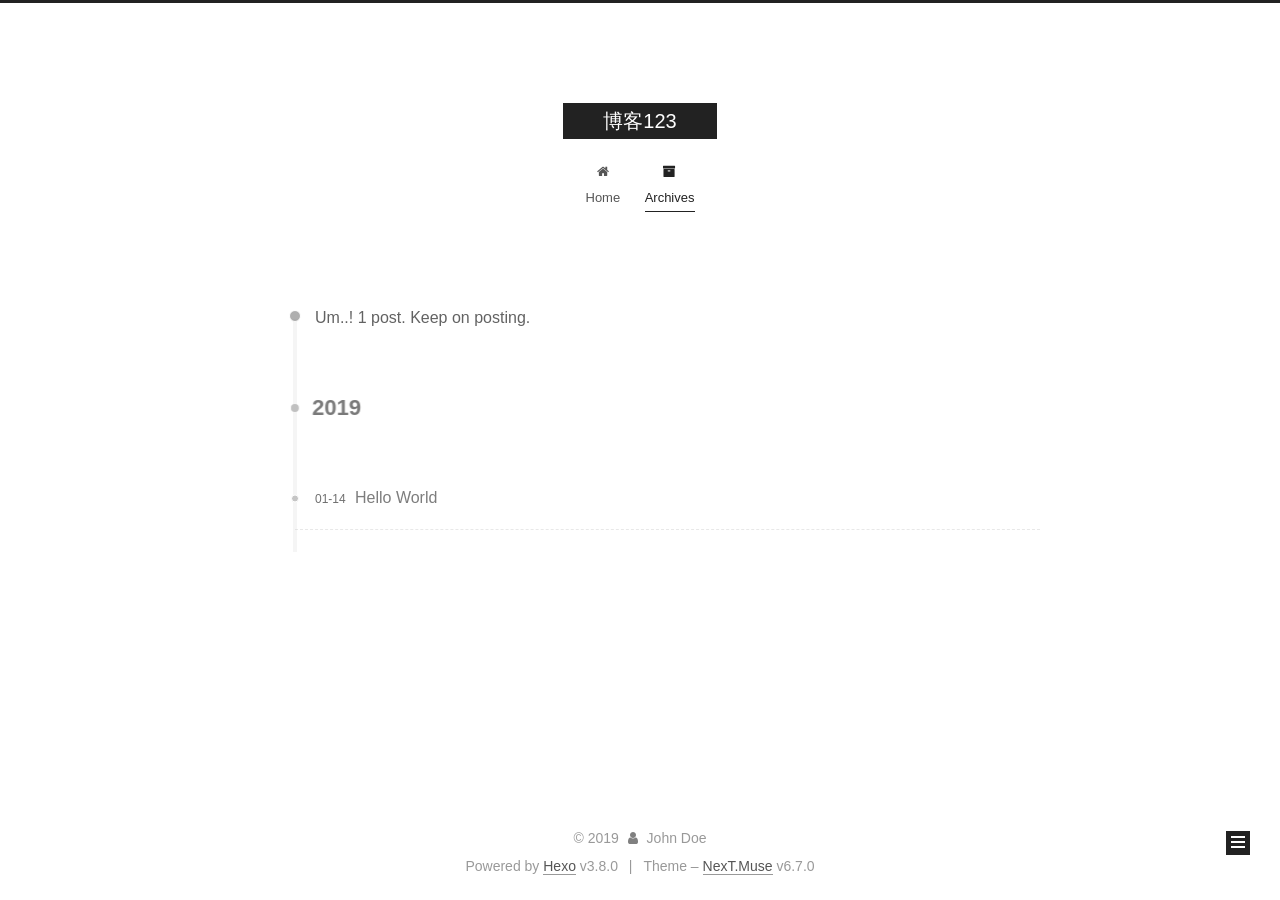
==== commit 8c2cea43: "Site updated: 2019-01-15 11:45:05" ====
--- a/archives/index.html
+++ b/archives/index.html
@@ -97,12 +97,12 @@
 
 
   <meta property="og:type" content="website">
-<meta property="og:title" content="博客">
+<meta property="og:title" content="博客123">
 <meta property="og:url" content="http://yoursite.com/archives/index.html">
-<meta property="og:site_name" content="博客">
+<meta property="og:site_name" content="博客123">
 <meta property="og:locale" content="default">
 <meta name="twitter:card" content="summary">
-<meta name="twitter:title" content="博客">
+<meta name="twitter:title" content="博客123">
 
 
 
@@ -119,7 +119,7 @@
   };
 </script>
 
-  <title>Archive | 博客</title>
+  <title>Archive | 博客123</title>
   
 
 
@@ -178,7 +178,7 @@
     <div class="custom-logo-site-title">
       <a href="/" class="brand" rel="start">
         <span class="logo-line-before"><i></i></span>
-        <span class="site-title">博客</span>
+        <span class="site-title">博客123</span>
         <span class="logo-line-after"><i></i></span>
       </a>
     </div>
--- a/css/main.css
+++ b/css/main.css
@@ -1895,7 +1895,7 @@
   width: 4px;
   height: 4px;
   border-radius: 50%;
-  background: #ff5957;
+  background: #c763ff;
 }
 .links-of-blogroll {
   font-size: 13px;
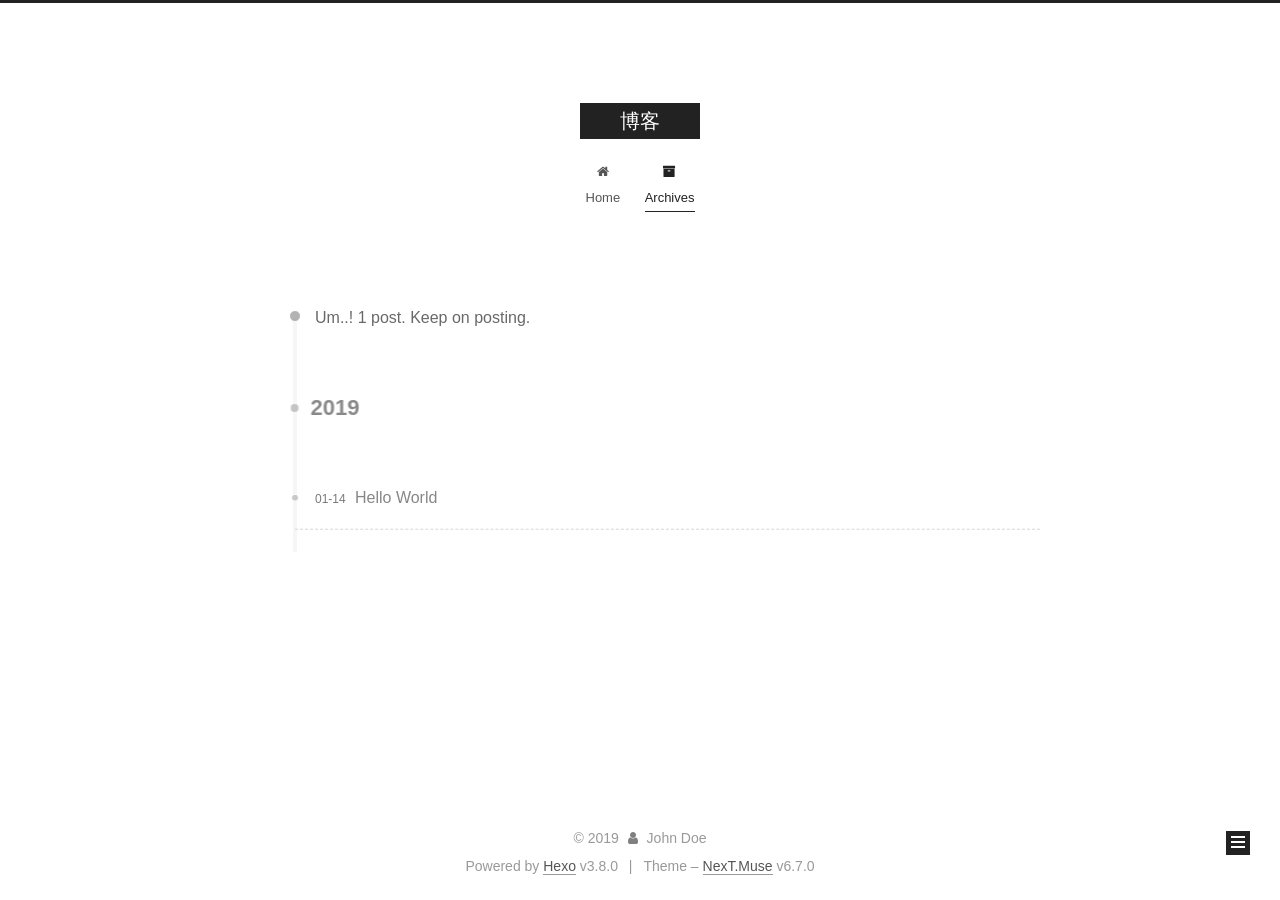
==== commit 3eeaaf55: "Site updated: 2019-01-15 11:47:18" ====
--- a/archives/index.html
+++ b/archives/index.html
@@ -97,12 +97,12 @@
 
 
   <meta property="og:type" content="website">
-<meta property="og:title" content="博客123">
+<meta property="og:title" content="博客">
 <meta property="og:url" content="http://yoursite.com/archives/index.html">
-<meta property="og:site_name" content="博客123">
+<meta property="og:site_name" content="博客">
 <meta property="og:locale" content="default">
 <meta name="twitter:card" content="summary">
-<meta name="twitter:title" content="博客123">
+<meta name="twitter:title" content="博客">
 
 
 
@@ -119,7 +119,7 @@
   };
 </script>
 
-  <title>Archive | 博客123</title>
+  <title>Archive | 博客</title>
   
 
 
@@ -178,7 +178,7 @@
     <div class="custom-logo-site-title">
       <a href="/" class="brand" rel="start">
         <span class="logo-line-before"><i></i></span>
-        <span class="site-title">博客123</span>
+        <span class="site-title">博客</span>
         <span class="logo-line-after"><i></i></span>
       </a>
     </div>
--- a/css/main.css
+++ b/css/main.css
@@ -1895,7 +1895,7 @@
   width: 4px;
   height: 4px;
   border-radius: 50%;
-  background: #c763ff;
+  background: #acffff;
 }
 .links-of-blogroll {
   font-size: 13px;
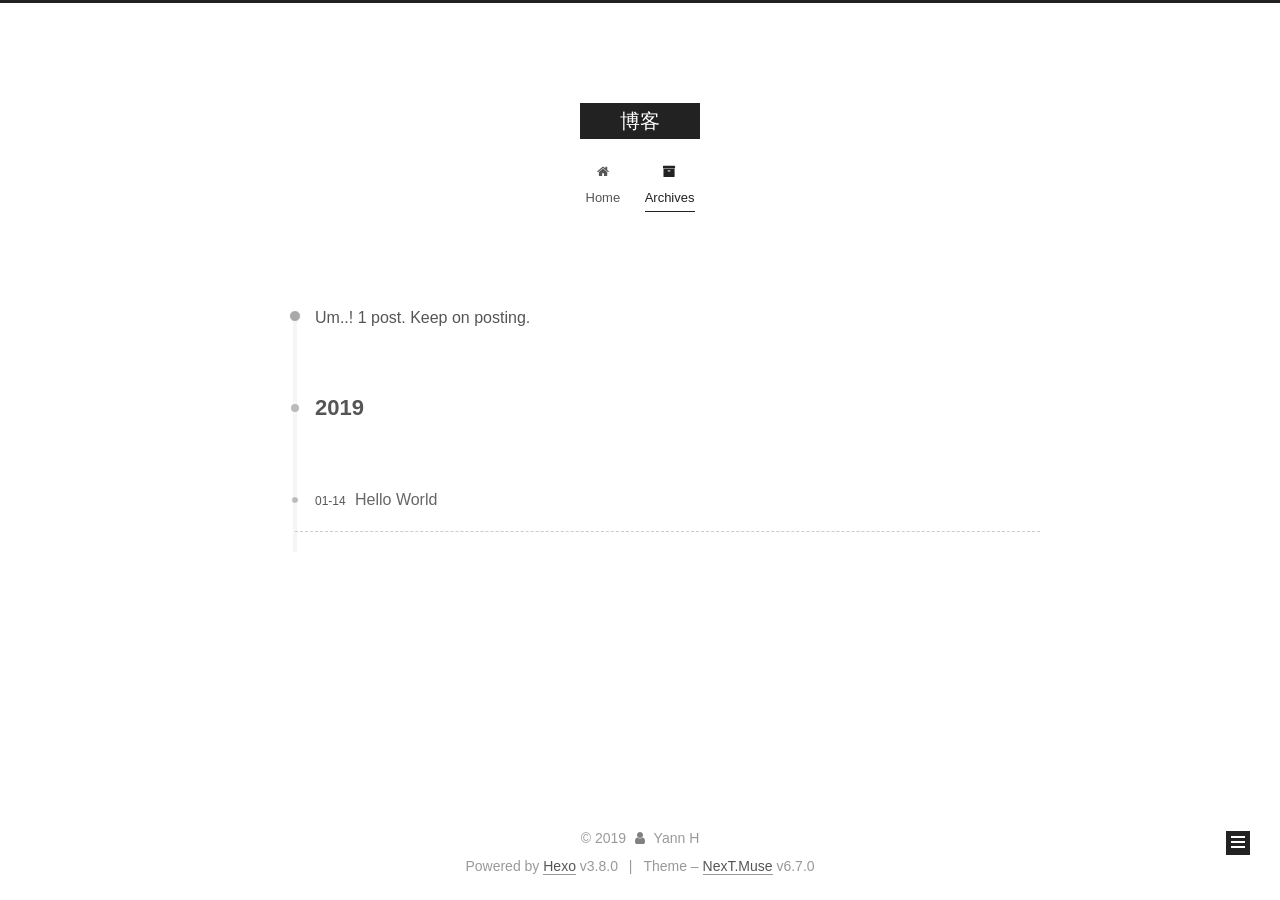
==== commit 0c498a01: "Site updated: 2019-01-15 11:50:23" ====
--- a/archives/index.html
+++ b/archives/index.html
@@ -378,7 +378,7 @@
         <div class="site-overview">
           <div class="site-author motion-element" itemprop="author" itemscope="" itemtype="http://schema.org/Person">
             
-              <p class="site-author-name" itemprop="name">John Doe</p>
+              <p class="site-author-name" itemprop="name">Yann H</p>
               <p class="site-description motion-element" itemprop="description"></p>
           </div>
 
@@ -436,7 +436,7 @@
   <span class="with-love" id="animate">
     <i class="fa fa-user"></i>
   </span>
-  <span class="author" itemprop="copyrightHolder">John Doe</span>
+  <span class="author" itemprop="copyrightHolder">Yann H</span>
 
   
 
--- a/css/main.css
+++ b/css/main.css
@@ -1895,7 +1895,7 @@
   width: 4px;
   height: 4px;
   border-radius: 50%;
-  background: #acffff;
+  background: #a31a3e;
 }
 .links-of-blogroll {
   font-size: 13px;
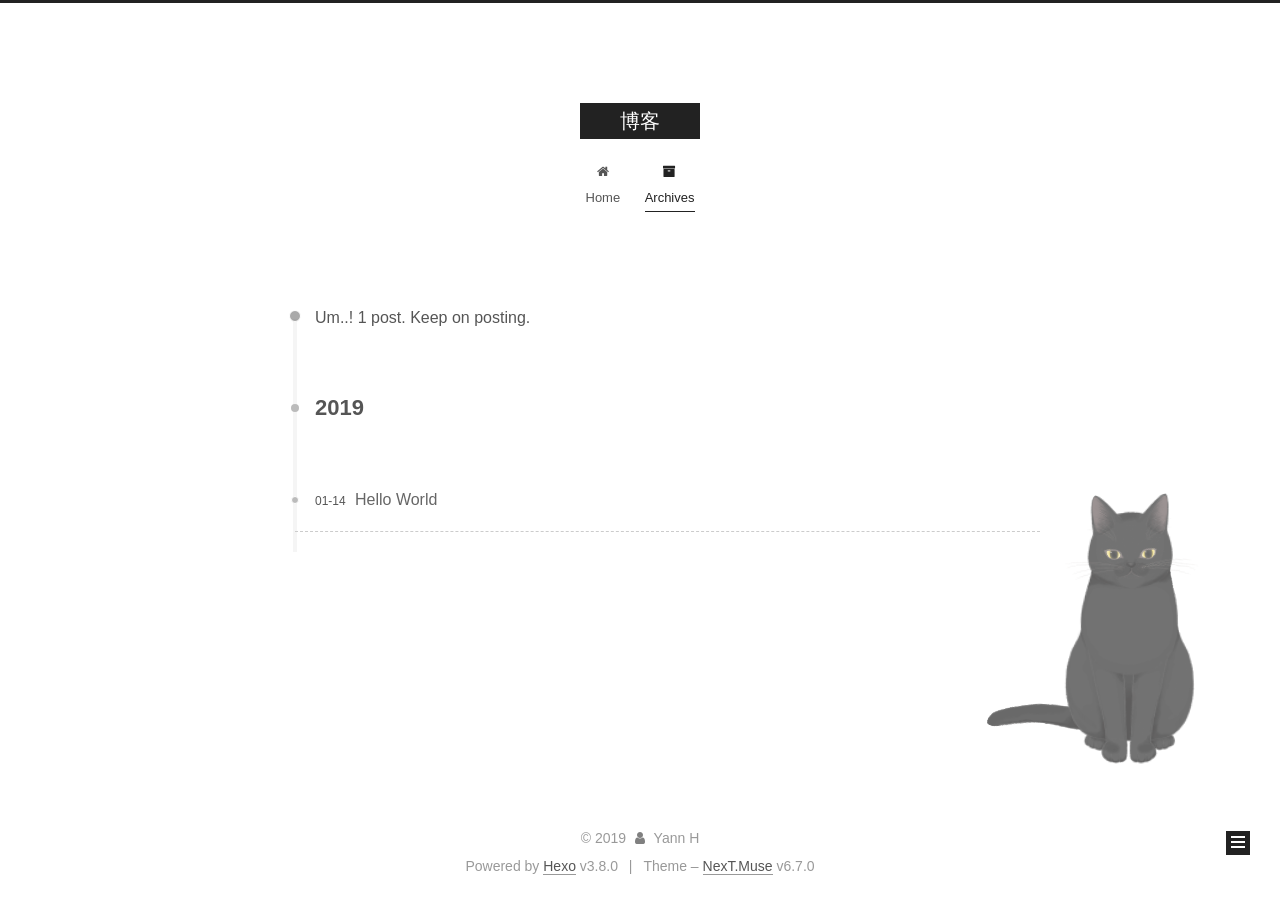
==== commit 003dae10: "Site updated: 2019-01-15 16:46:23" ====
--- a/archives/index.html
+++ b/archives/index.html
@@ -589,5 +589,5 @@
 
   
 
-</body>
+<script src="/live2dw/lib/L2Dwidget.min.js?0c58a1486de42ac6cc1c59c7d98ae887"></script><script>L2Dwidget.init({"pluginRootPath":"live2dw/","pluginJsPath":"lib/","pluginModelPath":"assets/","tagMode":false,"debug":false,"model":{"jsonPath":"/live2dw/assets/hijiki.model.json"},"display":{"position":"right","width":150,"height":300},"mobile":{"show":true},"log":false});</script></body>
 </html>
--- a/css/main.css
+++ b/css/main.css
@@ -1895,7 +1895,7 @@
   width: 4px;
   height: 4px;
   border-radius: 50%;
-  background: #a31a3e;
+  background: #b62ae5;
 }
 .links-of-blogroll {
   font-size: 13px;
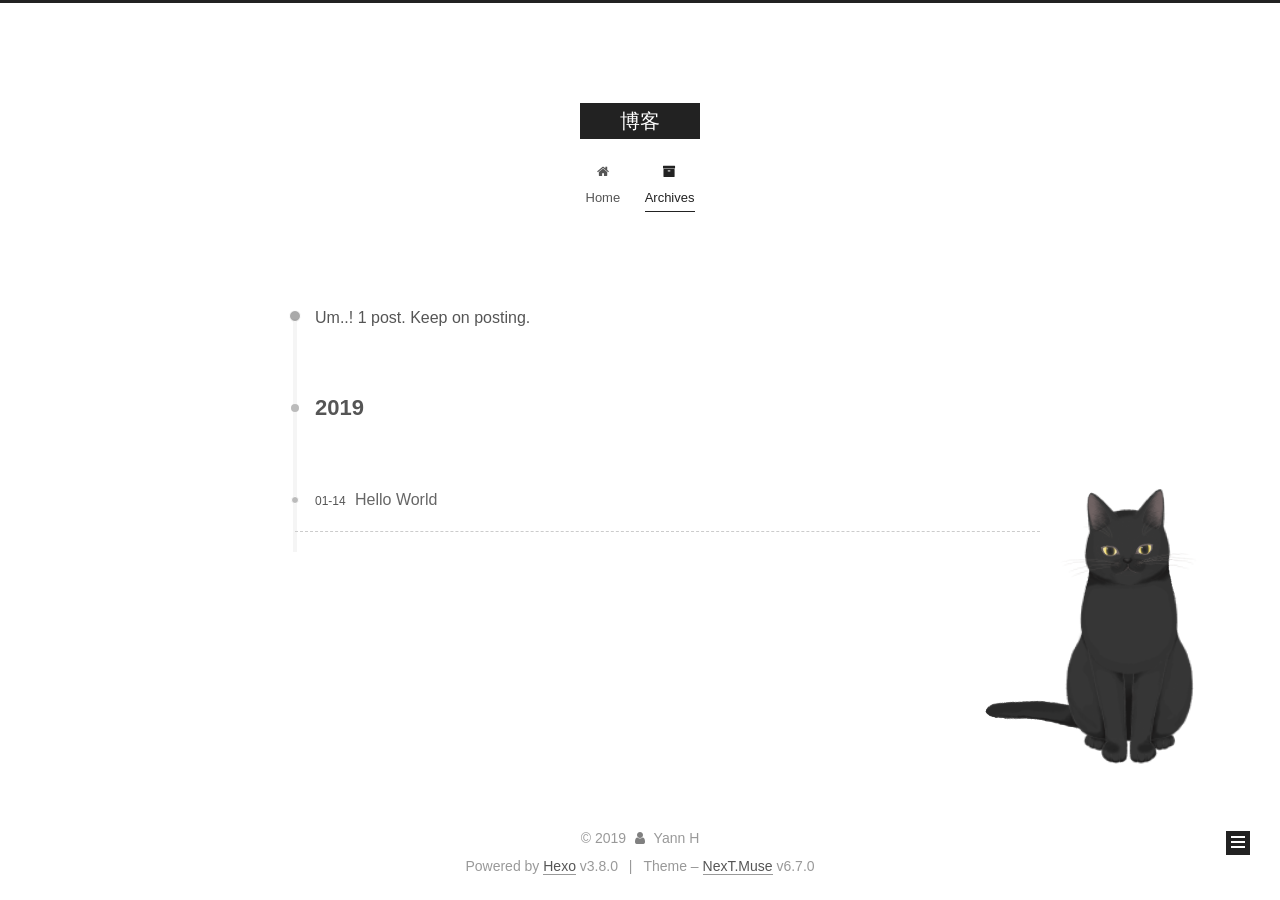
==== commit 982579b1: "Site updated: 2019-01-15 17:07:55" ====
--- a/archives/index.html
+++ b/archives/index.html
@@ -589,5 +589,5 @@
 
   
 
-<script src="/live2dw/lib/L2Dwidget.min.js?0c58a1486de42ac6cc1c59c7d98ae887"></script><script>L2Dwidget.init({"pluginRootPath":"live2dw/","pluginJsPath":"lib/","pluginModelPath":"assets/","tagMode":false,"debug":false,"model":{"jsonPath":"/live2dw/assets/hijiki.model.json"},"display":{"position":"right","width":150,"height":300},"mobile":{"show":true},"log":false});</script></body>
+<script src="/live2dw/lib/L2Dwidget.min.js?0c58a1486de42ac6cc1c59c7d98ae887"></script><script>L2Dwidget.init({"pluginRootPath":"live2dw/","pluginJsPath":"lib/","pluginModelPath":"assets/","tagMode":false,"debug":false,"model":{"jsonPath":"/live2dw/assets/hijiki.model.json"},"display":{"position":"right","width":150,"height":300},"mobile":{"show":true},"react":{"opacityDefault":1},"log":false});</script></body>
 </html>
--- a/css/main.css
+++ b/css/main.css
@@ -1895,7 +1895,7 @@
   width: 4px;
   height: 4px;
   border-radius: 50%;
-  background: #b62ae5;
+  background: #7525cd;
 }
 .links-of-blogroll {
   font-size: 13px;
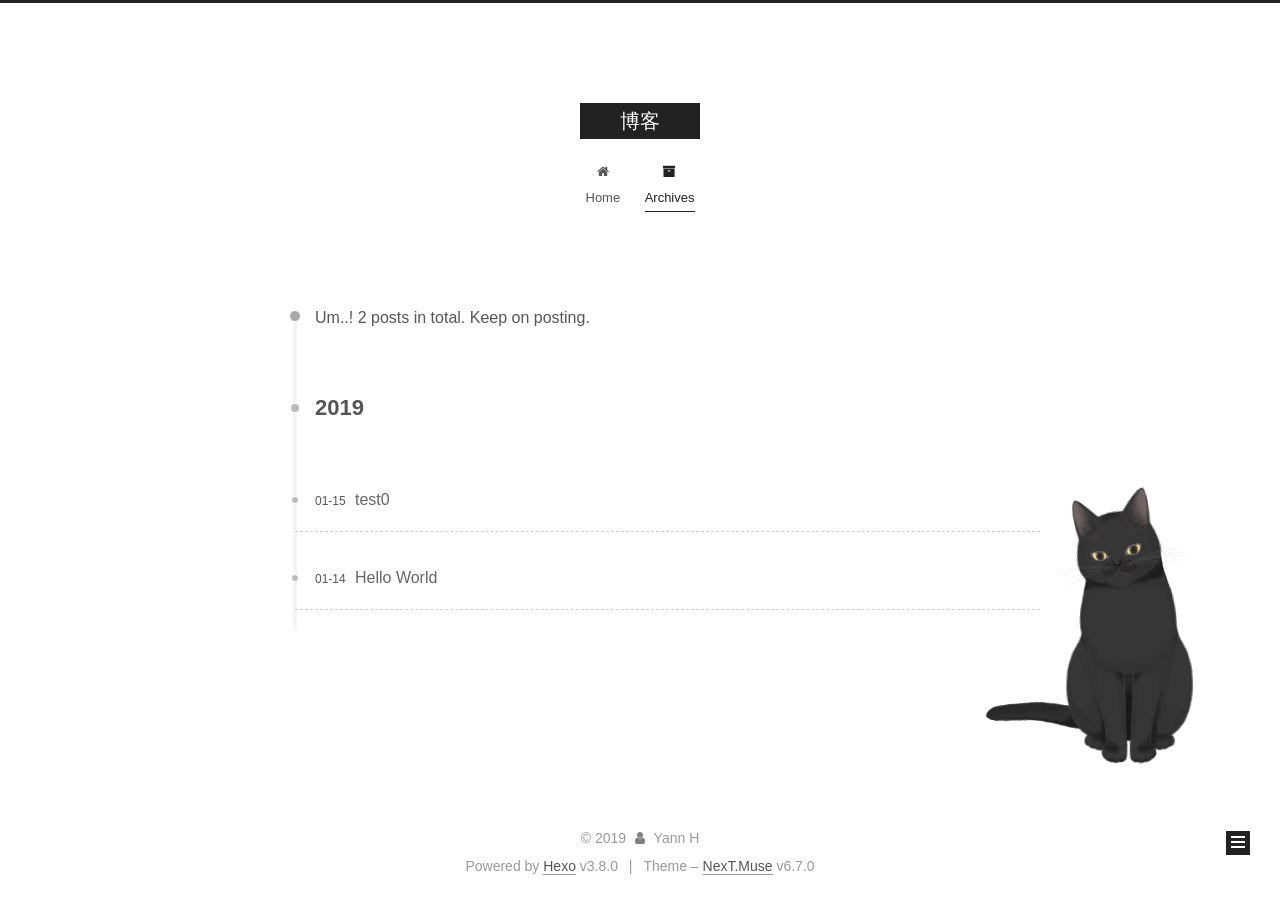
==== commit ef1eed8c: "Site updated: 2019-01-15 21:56:29" ====
--- a/archives/index.html
+++ b/archives/index.html
@@ -295,7 +295,7 @@
         
           
         
-        Um..! 1 post. Keep on posting.
+        Um..! 2 posts in total. Keep on posting.
       </span>
       
 
@@ -310,6 +310,41 @@
           <div class="collection-title">
             <h1 class="archive-year" id="archive-year-2019">2019</h1>
           </div>
+        
+        
+
+        
+
+  <article class="post post-type-normal" itemscope="" itemtype="http://schema.org/Article">
+    <header class="post-header">
+
+      <h2 class="post-title">
+        
+          <a class="post-title-link" href="/2019/01/15/test0/" itemprop="url">
+            
+              <span itemprop="name">test0</span>
+            
+          </a>
+        
+      </h2>
+
+      <div class="post-meta">
+        <time class="post-time" itemprop="dateCreated" datetime="2019-01-15T21:36:06+08:00" content="2019-01-15">
+          01-15
+        </time>
+      </div>
+
+    </header>
+  </article>
+
+
+
+      
+
+        
+        
+        
+
         
         
 
@@ -389,7 +424,7 @@
                 
                   <a href="/archives/">
                 
-                    <span class="site-state-item-count">1</span>
+                    <span class="site-state-item-count">2</span>
                     <span class="site-state-item-name">posts</span>
                   </a>
                 </div>
--- a/css/main.css
+++ b/css/main.css
@@ -1895,7 +1895,7 @@
   width: 4px;
   height: 4px;
   border-radius: 50%;
-  background: #7525cd;
+  background: #3dffc3;
 }
 .links-of-blogroll {
   font-size: 13px;
